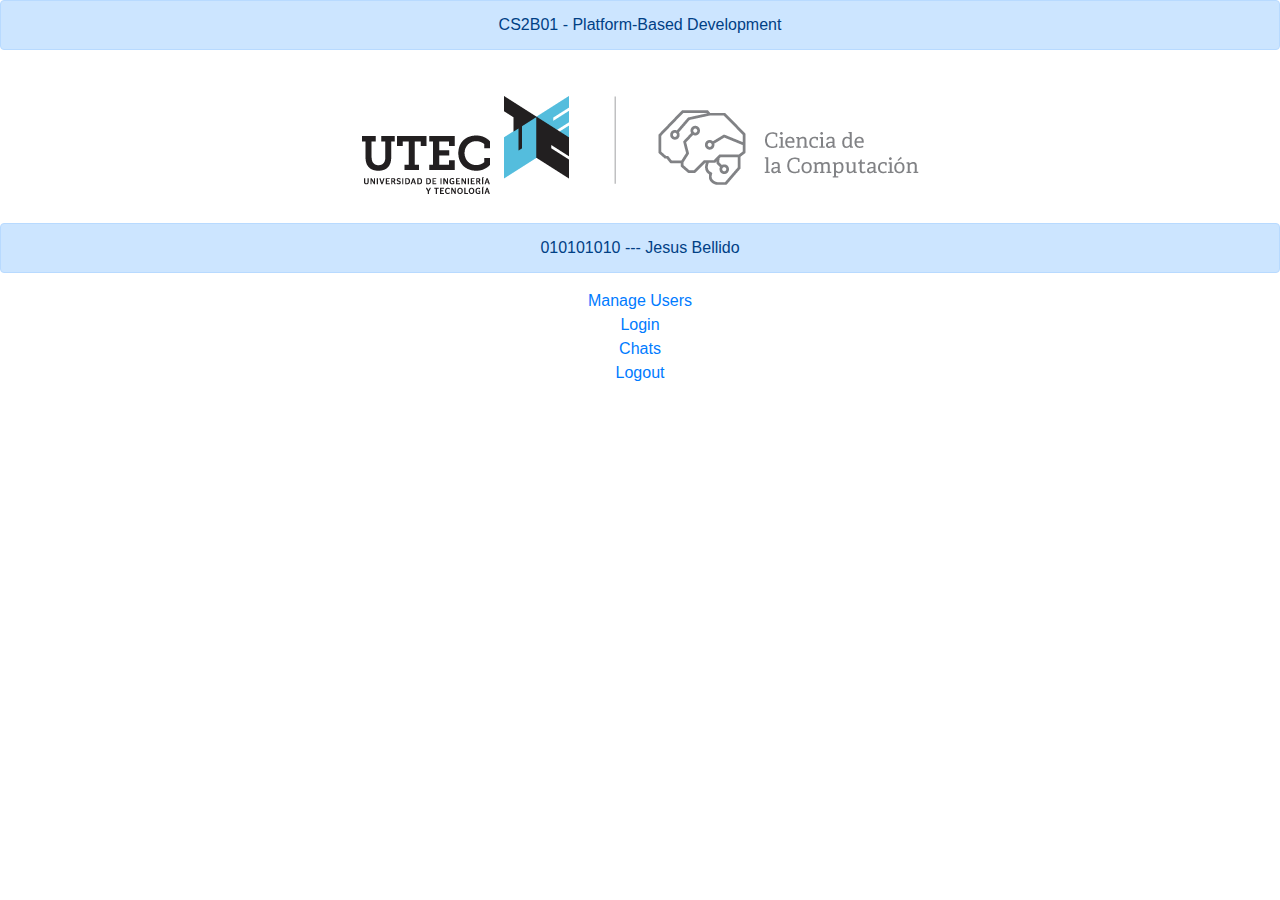
==== templates/index.html @ 4d8b359b "Add files via upload" ====
<!DOCTYPE html>
<html lang="en">
<head>
    <meta charset="UTF-8">
    <title>Chat</title>
    <link rel="stylesheet" href="/static/css/bootstrap.min.css">
    <script src="/static/js/libs/bootstrap.min.js" ></script>

</head>
<body>
    <div align="center" width="80%">
        <div class="alert alert-primary" role="alert">
          CS2B01 - Platform-Based Development
        </div>
        <img src="/static/images/cs.png"/>
        <div class="alert alert-primary" role="alert">
            010101010 --- Jesus Bellido
        </div>
        <div><a href="/static/crud_users.html">Manage Users</a></div>
        <div><a href="/static/login.html">Login</a></div>
        <div><a href="/static/chat.html">Chats</a></div>

        <div><a href="/logout">Logout</a></div>


    </div>
</body>
</html>
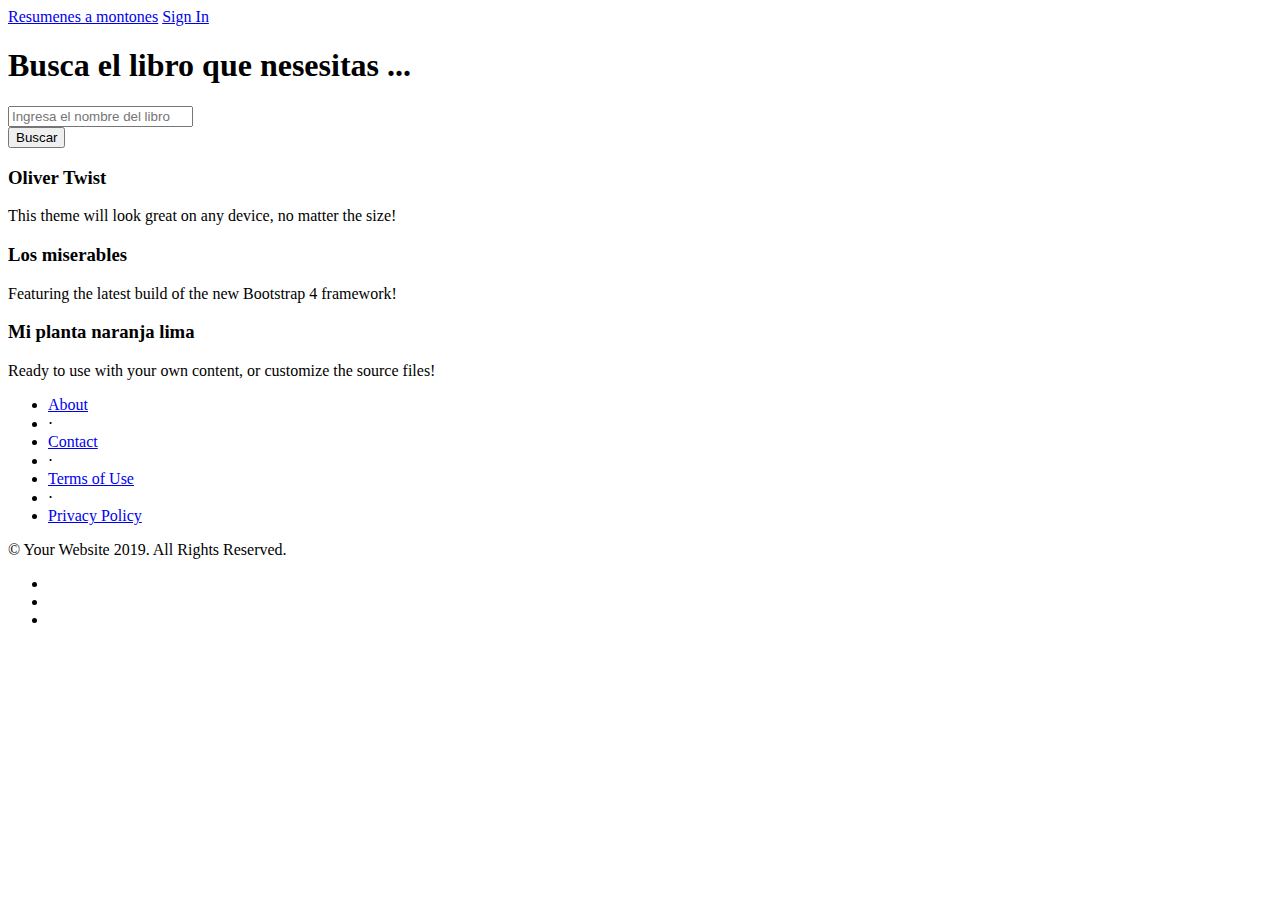
==== commit 73fdaa21: "Add files via upload" ====
--- a/templates/index.html
+++ b/templates/index.html
@@ -1,28 +1,148 @@
-<!DOCTYPE html>
-<html lang="en">
-<head>
-    <meta charset="UTF-8">
-    <title>Chat</title>
-    <link rel="stylesheet" href="/static/css/bootstrap.min.css">
-    <script src="/static/js/libs/bootstrap.min.js" ></script>
-
-</head>
-<body>
-    <div align="center" width="80%">
-        <div class="alert alert-primary" role="alert">
-          CS2B01 - Platform-Based Development
-        </div>
-        <img src="/static/images/cs.png"/>
-        <div class="alert alert-primary" role="alert">
-            010101010 --- Jesus Bellido
-        </div>
-        <div><a href="/static/crud_users.html">Manage Users</a></div>
-        <div><a href="/static/login.html">Login</a></div>
-        <div><a href="/static/chat.html">Chats</a></div>
-
-        <div><a href="/logout">Logout</a></div>
-
-
-    </div>
-</body>
-</html>
+<!DOCTYPE html>
+<html lang="en">
+
+<head>
+
+  <meta charset="utf-8">
+  <meta name="viewport" content="width=device-width, initial-scale=1, shrink-to-fit=no">
+  <meta name="description" content="">
+  <meta name="author" content="">
+
+  <title>Landing Page - Start Bootstrap Theme</title>
+
+  <!-- Bootstrap core CSS -->
+  <link href="vendor/bootstrap/css/bootstrap.min.css" rel="stylesheet">
+
+  <!-- Custom fonts for this template -->
+  <link href="vendor/fontawesome-free/css/all.min.css" rel="stylesheet">
+  <link href="vendor/simple-line-icons/css/simple-line-icons.css" rel="stylesheet" type="text/css">
+  <link href="https://fonts.googleapis.com/css?family=Lato:300,400,700,300italic,400italic,700italic" rel="stylesheet" type="text/css">
+
+  <!-- Custom styles for this template -->
+  <link href="css/landing-page.min.css" rel="stylesheet">
+
+</head>
+
+<body>
+
+  <!-- Navigation -->
+  <nav class="navbar navbar-light bg-light static-top">
+    <div class="container">
+      <a class="navbar-brand" href="#">Resumenes a montones</a>
+      <a class="btn btn-primary" href="#">Sign In</a>
+    </div>
+  </nav>
+
+  <!-- Masthead -->
+  <header class="masthead text-white text-center">
+    <div class="overlay"></div>
+    <div class="container">
+      <div class="row">
+        <div class="col-xl-9 mx-auto">
+          <h1 class="mb-5">Busca el libro que nesesitas ...</h1>
+        </div>
+        <div class="col-md-10 col-lg-8 col-xl-7 mx-auto">
+          <form>
+            <div class="form-row">
+              <div class="col-12 col-md-9 mb-2 mb-md-0">
+                <input type="text" class="form-control form-control-lg" placeholder="Ingresa el nombre del libro">
+              </div>
+              <div class="col-12 col-md-3">
+                <button type="submit" class="btn btn-block btn-lg btn-primary">Buscar</button>
+              </div>
+            </div>
+          </form>
+        </div>
+      </div>
+    </div>
+  </header>
+
+  <!-- Libros -->
+  <section class="features-icons bg-light text-center">
+    <div class="container">
+      <div class="row">
+        <div class="col-lg-4">
+          <div class="features-icons-item mx-auto mb-5 mb-lg-0 mb-lg-3">
+            <div class="features-icons-icon d-flex">
+              <i class="icon-book-open m-auto text-primary"></i>
+            </div>
+            <h3>Oliver Twist</h3>
+            <p class="lead mb-0">This theme will look great on any device, no matter the size!</p>
+          </div>
+        </div>
+        <div class="col-lg-4">
+          <div class="features-icons-item mx-auto mb-5 mb-lg-0 mb-lg-3">
+            <div class="features-icons-icon d-flex">
+              <i class="icon-book-open m-auto text-primary"></i>
+            </div>
+            <h3>Los miserables</h3>
+            <p class="lead mb-0">Featuring the latest build of the new Bootstrap 4 framework!</p>
+          </div>
+        </div>
+        <div class="col-lg-4">
+          <div class="features-icons-item mx-auto mb-0 mb-lg-3">
+            <div class="features-icons-icon d-flex">
+              <i class="icon-book-open m-auto text-primary"></i>
+            </div>
+            <h3>Mi planta naranja lima</h3>
+            <p class="lead mb-0">Ready to use with your own content, or customize the source files!</p>
+          </div>
+        </div>
+      </div>
+    </div>
+  </section>
+
+  <!-- Footer -->
+  <footer class="footer bg-light">
+    <div class="container">
+      <div class="row">
+        <div class="col-lg-6 h-100 text-center text-lg-left my-auto">
+          <ul class="list-inline mb-2">
+            <li class="list-inline-item">
+              <a href="#">About</a>
+            </li>
+            <li class="list-inline-item">&sdot;</li>
+            <li class="list-inline-item">
+              <a href="#">Contact</a>
+            </li>
+            <li class="list-inline-item">&sdot;</li>
+            <li class="list-inline-item">
+              <a href="#">Terms of Use</a>
+            </li>
+            <li class="list-inline-item">&sdot;</li>
+            <li class="list-inline-item">
+              <a href="#">Privacy Policy</a>
+            </li>
+          </ul>
+          <p class="text-muted small mb-4 mb-lg-0">&copy; Your Website 2019. All Rights Reserved.</p>
+        </div>
+        <div class="col-lg-6 h-100 text-center text-lg-right my-auto">
+          <ul class="list-inline mb-0">
+            <li class="list-inline-item mr-3">
+              <a href="#">
+                <i class="fab fa-facebook fa-2x fa-fw"></i>
+              </a>
+            </li>
+            <li class="list-inline-item mr-3">
+              <a href="#">
+                <i class="fab fa-twitter-square fa-2x fa-fw"></i>
+              </a>
+            </li>
+            <li class="list-inline-item">
+              <a href="#">
+                <i class="fab fa-instagram fa-2x fa-fw"></i>
+              </a>
+            </li>
+          </ul>
+        </div>
+      </div>
+    </div>
+  </footer>
+
+  <!-- Bootstrap core JavaScript -->
+  <script src="vendor/jquery/jquery.min.js"></script>
+  <script src="vendor/bootstrap/js/bootstrap.bundle.min.js"></script>
+
+</body>
+
+</html>
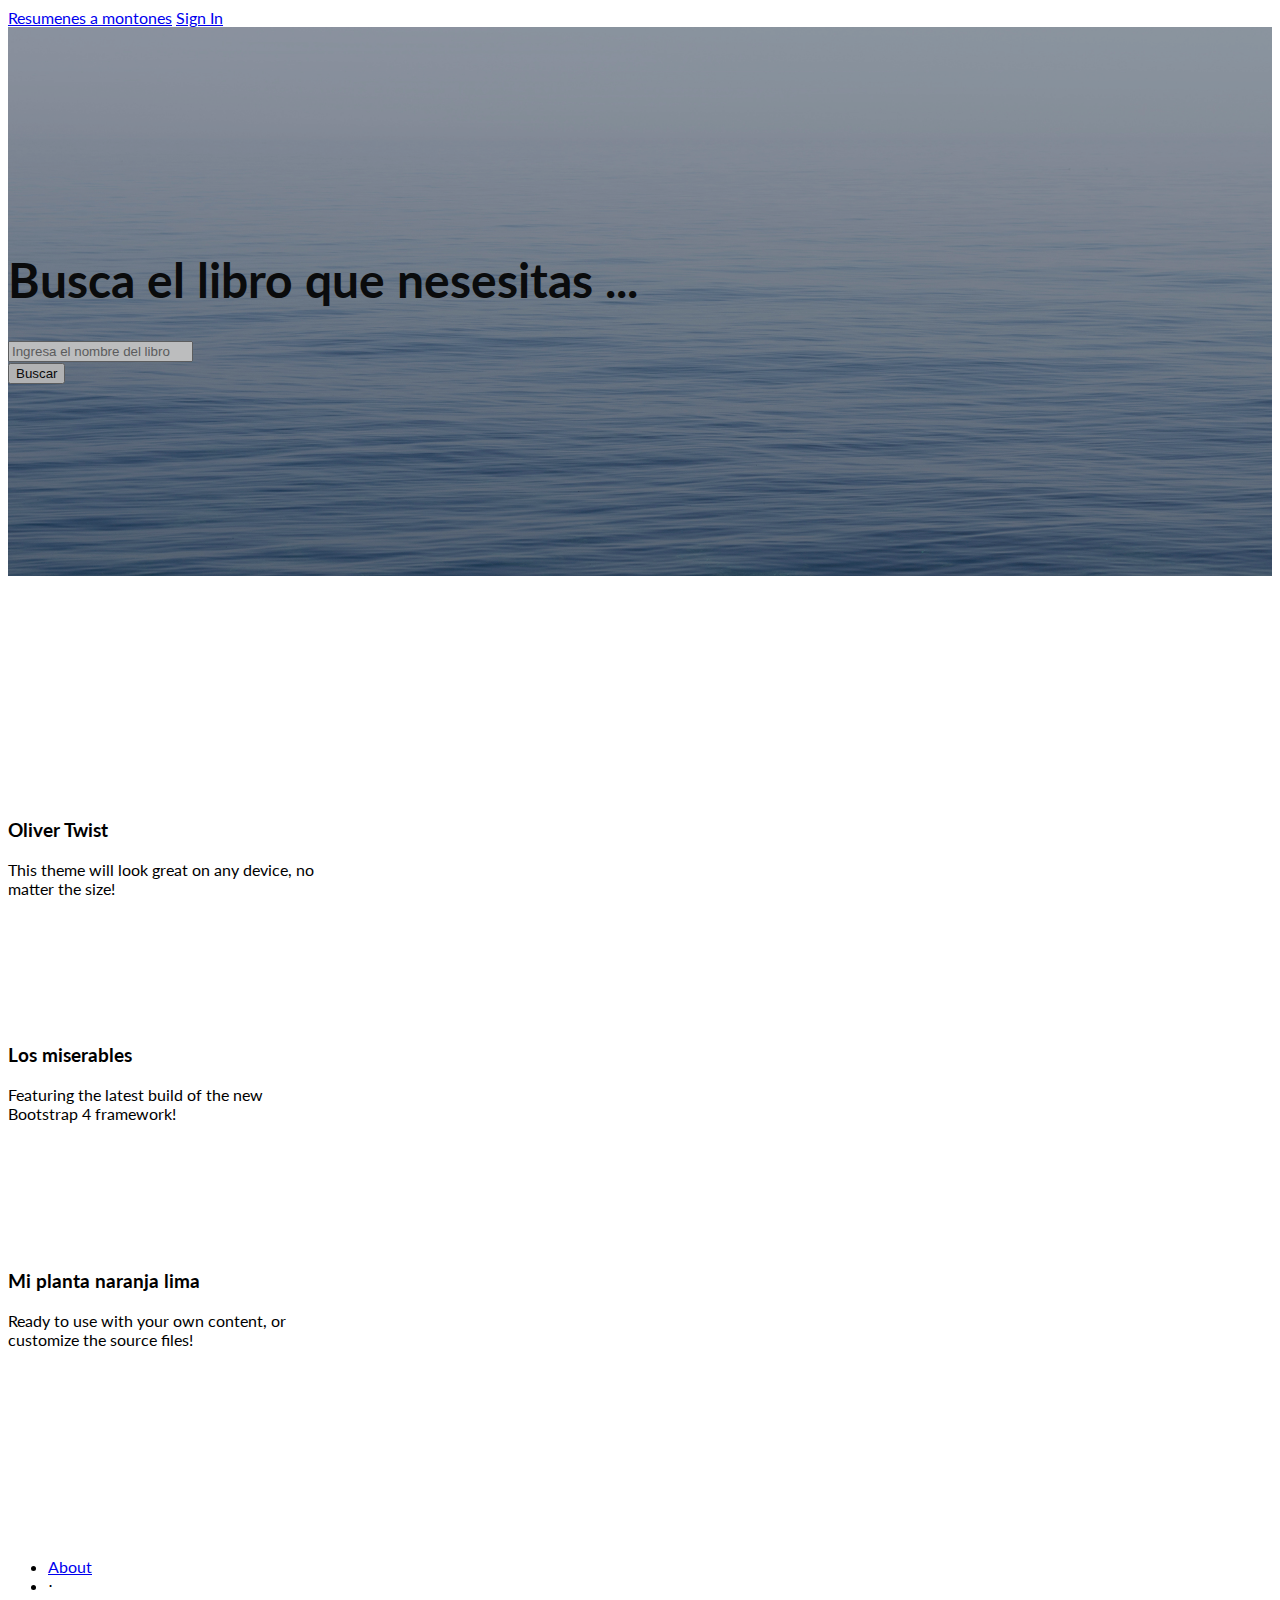
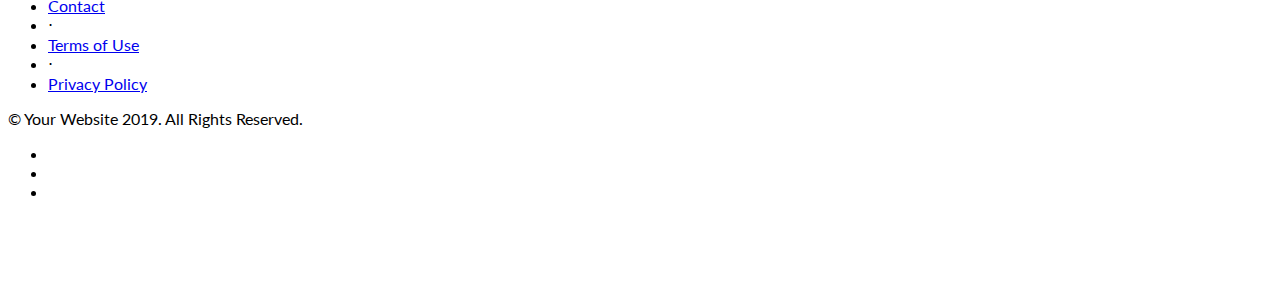
==== commit ec64494f: "Add files via upload" ====
--- a/templates/index.html
+++ b/templates/index.html
@@ -11,15 +11,15 @@
   <title>Landing Page - Start Bootstrap Theme</title>
 
   <!-- Bootstrap core CSS -->
-  <link href="vendor/bootstrap/css/bootstrap.min.css" rel="stylesheet">
+  <link href="/static/vendor/bootstrap/css/bootstrap.min.css" rel="stylesheet">
 
   <!-- Custom fonts for this template -->
-  <link href="vendor/fontawesome-free/css/all.min.css" rel="stylesheet">
-  <link href="vendor/simple-line-icons/css/simple-line-icons.css" rel="stylesheet" type="text/css">
+  <link href="/static/vendor/fontawesome-free/css/all.min.css" rel="stylesheet">
+  <link href="/static/vendor/simple-line-icons/css/simple-line-icons.css" rel="stylesheet" type="text/css">
   <link href="https://fonts.googleapis.com/css?family=Lato:300,400,700,300italic,400italic,700italic" rel="stylesheet" type="text/css">
 
   <!-- Custom styles for this template -->
-  <link href="css/landing-page.min.css" rel="stylesheet">
+  <link href="/static/css/landing-page.min.css" rel="stylesheet">
 
 </head>
 
@@ -29,7 +29,7 @@
   <nav class="navbar navbar-light bg-light static-top">
     <div class="container">
       <a class="navbar-brand" href="#">Resumenes a montones</a>
-      <a class="btn btn-primary" href="#">Sign In</a>
+      <a class="btn btn-primary" href="/static/login.html">Sign In</a>
     </div>
   </nav>
 
@@ -140,8 +140,8 @@
   </footer>
 
   <!-- Bootstrap core JavaScript -->
-  <script src="vendor/jquery/jquery.min.js"></script>
-  <script src="vendor/bootstrap/js/bootstrap.bundle.min.js"></script>
+  <script src="/static/vendor/jquery/jquery.min.js"></script>
+  <script src="/static/vendor/bootstrap/js/bootstrap.bundle.min.js"></script>
 
 </body>
 
--- a/static/css/landing-page.min.css
+++ b/static/css/landing-page.min.css
@@ -0,0 +1,5 @@
+/*!
+ * Start Bootstrap - Landing Page v5.0.5 (https://startbootstrap.com/template-overviews/landing-page)
+ * Copyright 2013-2019 Start Bootstrap
+ * Licensed under MIT (https://github.com/BlackrockDigital/startbootstrap-landing-page/blob/master/LICENSE)
+ */body{font-family:Lato,'Helvetica Neue',Helvetica,Arial,sans-serif}h1,h2,h3,h4,h5,h6{font-family:Lato,'Helvetica Neue',Helvetica,Arial,sans-serif;font-weight:700}header.masthead{position:relative;background-color:#343a40;background:url(../img/bg-masthead.jpg) no-repeat center center;background-size:cover;padding-top:8rem;padding-bottom:8rem}header.masthead .overlay{position:absolute;background-color:#212529;height:100%;width:100%;top:0;left:0;opacity:.3}header.masthead h1{font-size:2rem}@media (min-width:768px){header.masthead{padding-top:12rem;padding-bottom:12rem}header.masthead h1{font-size:3rem}}.showcase .showcase-text{padding:3rem}.showcase .showcase-img{min-height:30rem;background-size:cover}@media (min-width:768px){.showcase .showcase-text{padding:7rem}}.features-icons{padding-top:7rem;padding-bottom:7rem}.features-icons .features-icons-item{max-width:20rem}.features-icons .features-icons-item .features-icons-icon{height:7rem}.features-icons .features-icons-item .features-icons-icon i{font-size:4.5rem}.features-icons .features-icons-item:hover .features-icons-icon i{font-size:5rem}.testimonials{padding-top:7rem;padding-bottom:7rem}.testimonials .testimonial-item{max-width:18rem}.testimonials .testimonial-item img{max-width:12rem;-webkit-box-shadow:0 5px 5px 0 #adb5bd;box-shadow:0 5px 5px 0 #adb5bd}.call-to-action{position:relative;background-color:#343a40;background:url(../img/bg-masthead.jpg) no-repeat center center;background-size:cover;padding-top:7rem;padding-bottom:7rem}.call-to-action .overlay{position:absolute;background-color:#212529;height:100%;width:100%;top:0;left:0;opacity:.3}footer.footer{padding-top:4rem;padding-bottom:4rem}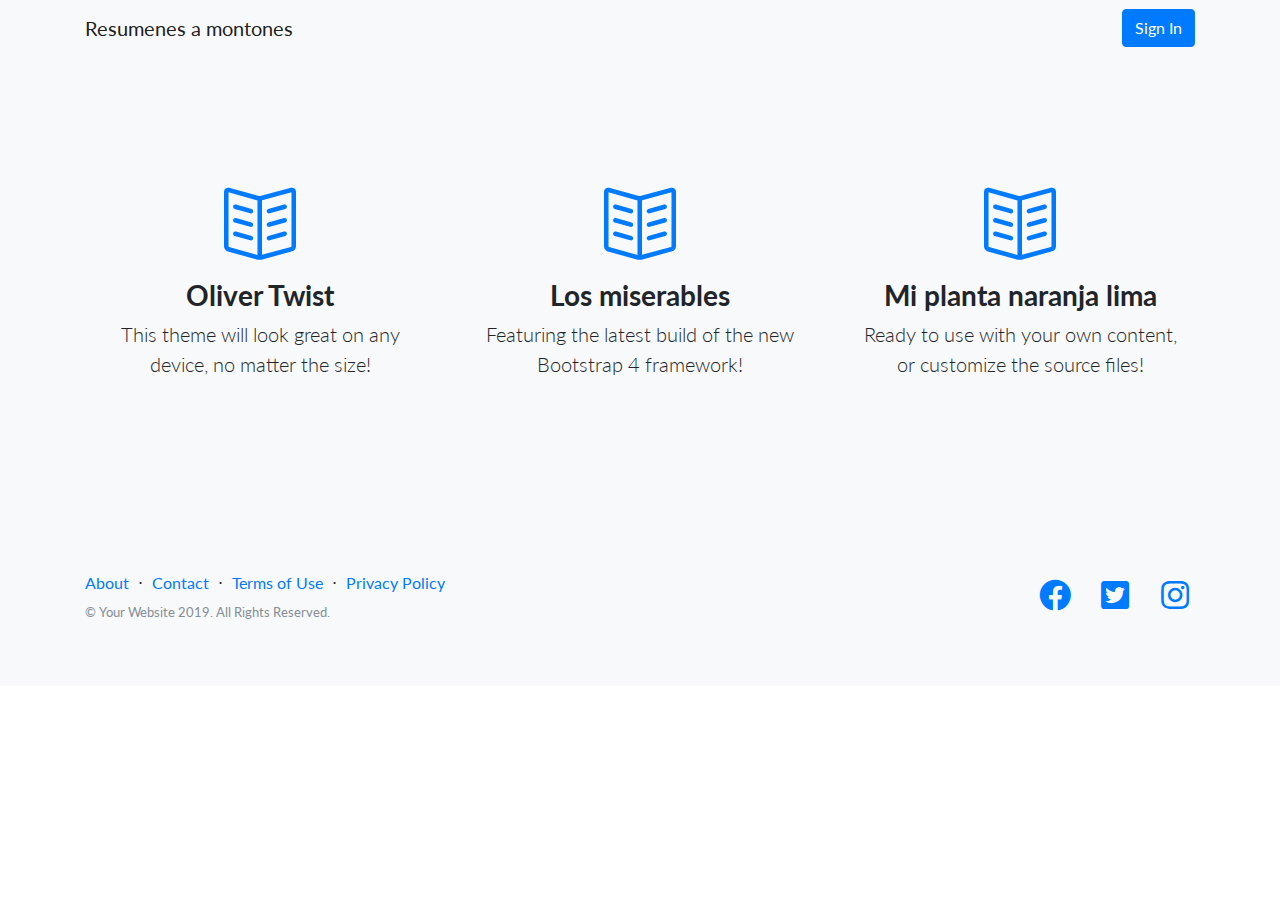
==== commit 90308d3d: "Add files via upload" ====
--- a/templates/index.html
+++ b/templates/index.html
@@ -33,30 +33,6 @@
     </div>
   </nav>
 
-  <!-- Masthead -->
-  <header class="masthead text-white text-center">
-    <div class="overlay"></div>
-    <div class="container">
-      <div class="row">
-        <div class="col-xl-9 mx-auto">
-          <h1 class="mb-5">Busca el libro que nesesitas ...</h1>
-        </div>
-        <div class="col-md-10 col-lg-8 col-xl-7 mx-auto">
-          <form>
-            <div class="form-row">
-              <div class="col-12 col-md-9 mb-2 mb-md-0">
-                <input type="text" class="form-control form-control-lg" placeholder="Ingresa el nombre del libro">
-              </div>
-              <div class="col-12 col-md-3">
-                <button type="submit" class="btn btn-block btn-lg btn-primary">Buscar</button>
-              </div>
-            </div>
-          </form>
-        </div>
-      </div>
-    </div>
-  </header>
-
   <!-- Libros -->
   <section class="features-icons bg-light text-center">
     <div class="container">
@@ -64,7 +40,7 @@
         <div class="col-lg-4">
           <div class="features-icons-item mx-auto mb-5 mb-lg-0 mb-lg-3">
             <div class="features-icons-icon d-flex">
-              <i class="icon-book-open m-auto text-primary"></i>
+              <a href="/static/resumen_plt_anonimo.html" class="m-auto text-primary"><i class="icon-book-open m-auto text-primary"></i></a>
             </div>
             <h3>Oliver Twist</h3>
             <p class="lead mb-0">This theme will look great on any device, no matter the size!</p>
@@ -73,7 +49,7 @@
         <div class="col-lg-4">
           <div class="features-icons-item mx-auto mb-5 mb-lg-0 mb-lg-3">
             <div class="features-icons-icon d-flex">
-              <i class="icon-book-open m-auto text-primary"></i>
+              <a href="/static/resumen_plt_anonimo.html" class="m-auto text-primary"><i class="icon-book-open m-auto text-primary"></i></a>
             </div>
             <h3>Los miserables</h3>
             <p class="lead mb-0">Featuring the latest build of the new Bootstrap 4 framework!</p>
@@ -82,7 +58,7 @@
         <div class="col-lg-4">
           <div class="features-icons-item mx-auto mb-0 mb-lg-3">
             <div class="features-icons-icon d-flex">
-              <i class="icon-book-open m-auto text-primary"></i>
+              <a href="/static/resumen_plt_anonimo.html" class="m-auto text-primary"><i class="icon-book-open m-auto text-primary"></i></a>
             </div>
             <h3>Mi planta naranja lima</h3>
             <p class="lead mb-0">Ready to use with your own content, or customize the source files!</p>
--- a/static/vendor/fontawesome-free/css/all.min.css
+++ b/static/vendor/fontawesome-free/css/all.min.css
@@ -0,0 +1,5 @@
+/*!
+ * Font Awesome Free 5.9.0 by @fontawesome - https://fontawesome.com
+ * License - https://fontawesome.com/license/free (Icons: CC BY 4.0, Fonts: SIL OFL 1.1, Code: MIT License)
+ */
+.fa,.fab,.fal,.far,.fas{-moz-osx-font-smoothing:grayscale;-webkit-font-smoothing:antialiased;display:inline-block;font-style:normal;font-variant:normal;text-rendering:auto;line-height:1}.fa-lg{font-size:1.33333em;line-height:.75em;vertical-align:-.0667em}.fa-xs{font-size:.75em}.fa-sm{font-size:.875em}.fa-1x{font-size:1em}.fa-2x{font-size:2em}.fa-3x{font-size:3em}.fa-4x{font-size:4em}.fa-5x{font-size:5em}.fa-6x{font-size:6em}.fa-7x{font-size:7em}.fa-8x{font-size:8em}.fa-9x{font-size:9em}.fa-10x{font-size:10em}.fa-fw{text-align:center;width:1.25em}.fa-ul{list-style-type:none;margin-left:2.5em;padding-left:0}.fa-ul>li{position:relative}.fa-li{left:-2em;position:absolute;text-align:center;width:2em;line-height:inherit}.fa-border{border:.08em solid #eee;border-radius:.1em;padding:.2em .25em .15em}.fa-pull-left{float:left}.fa-pull-right{float:right}.fa.fa-pull-left,.fab.fa-pull-left,.fal.fa-pull-left,.far.fa-pull-left,.fas.fa-pull-left{margin-right:.3em}.fa.fa-pull-right,.fab.fa-pull-right,.fal.fa-pull-right,.far.fa-pull-right,.fas.fa-pull-right{margin-left:.3em}.fa-spin{animation:fa-spin 2s infinite linear}.fa-pulse{animation:fa-spin 1s infinite steps(8)}@keyframes fa-spin{0%{transform:rotate(0deg)}to{transform:rotate(1turn)}}.fa-rotate-90{-ms-filter:"progid:DXImageTransform.Microsoft.BasicImage(rotation=1)";transform:rotate(90deg)}.fa-rotate-180{-ms-filter:"progid:DXImageTransform.Microsoft.BasicImage(rotation=2)";transform:rotate(180deg)}.fa-rotate-270{-ms-filter:"progid:DXImageTransform.Microsoft.BasicImage(rotation=3)";transform:rotate(270deg)}.fa-flip-horizontal{-ms-filter:"progid:DXImageTransform.Microsoft.BasicImage(rotation=0, mirror=1)";transform:scaleX(-1)}.fa-flip-vertical{transform:scaleY(-1)}.fa-flip-both,.fa-flip-horizontal.fa-flip-vertical,.fa-flip-vertical{-ms-filter:"progid:DXImageTransform.Microsoft.BasicImage(rotation=2, mirror=1)"}.fa-flip-both,.fa-flip-horizontal.fa-flip-vertical{transform:scale(-1)}:root .fa-flip-both,:root .fa-flip-horizontal,:root .fa-flip-vertical,:root .fa-rotate-90,:root .fa-rotate-180,:root .fa-rotate-270{filter:none}.fa-stack{display:inline-block;height:2em;line-height:2em;position:relative;vertical-align:middle;width:2.5em}.fa-stack-1x,.fa-stack-2x{left:0;position:absolute;text-align:center;width:100%}.fa-stack-1x{line-height:inherit}.fa-stack-2x{font-size:2em}.fa-inverse{color:#fff}.fa-500px:before{content:"\f26e"}.fa-accessible-icon:before{content:"\f368"}.fa-accusoft:before{content:"\f369"}.fa-acquisitions-incorporated:before{content:"\f6af"}.fa-ad:before{content:"\f641"}.fa-address-book:before{content:"\f2b9"}.fa-address-card:before{content:"\f2bb"}.fa-adjust:before{content:"\f042"}.fa-adn:before{content:"\f170"}.fa-adobe:before{content:"\f778"}.fa-adversal:before{content:"\f36a"}.fa-affiliatetheme:before{content:"\f36b"}.fa-air-freshener:before{content:"\f5d0"}.fa-airbnb:before{content:"\f834"}.fa-algolia:before{content:"\f36c"}.fa-align-center:before{content:"\f037"}.fa-align-justify:before{content:"\f039"}.fa-align-left:before{content:"\f036"}.fa-align-right:before{content:"\f038"}.fa-alipay:before{content:"\f642"}.fa-allergies:before{content:"\f461"}.fa-amazon:before{content:"\f270"}.fa-amazon-pay:before{content:"\f42c"}.fa-ambulance:before{content:"\f0f9"}.fa-american-sign-language-interpreting:before{content:"\f2a3"}.fa-amilia:before{content:"\f36d"}.fa-anchor:before{content:"\f13d"}.fa-android:before{content:"\f17b"}.fa-angellist:before{content:"\f209"}.fa-angle-double-down:before{content:"\f103"}.fa-angle-double-left:before{content:"\f100"}.fa-angle-double-right:before{content:"\f101"}.fa-angle-double-up:before{content:"\f102"}.fa-angle-down:before{content:"\f107"}.fa-angle-left:before{content:"\f104"}.fa-angle-right:before{content:"\f105"}.fa-angle-up:before{content:"\f106"}.fa-angry:before{content:"\f556"}.fa-angrycreative:before{content:"\f36e"}.fa-angular:before{content:"\f420"}.fa-ankh:before{content:"\f644"}.fa-app-store:before{content:"\f36f"}.fa-app-store-ios:before{content:"\f370"}.fa-apper:before{content:"\f371"}.fa-apple:before{content:"\f179"}.fa-apple-alt:before{content:"\f5d1"}.fa-apple-pay:before{content:"\f415"}.fa-archive:before{content:"\f187"}.fa-archway:before{content:"\f557"}.fa-arrow-alt-circle-down:before{content:"\f358"}.fa-arrow-alt-circle-left:before{content:"\f359"}.fa-arrow-alt-circle-right:before{content:"\f35a"}.fa-arrow-alt-circle-up:before{content:"\f35b"}.fa-arrow-circle-down:before{content:"\f0ab"}.fa-arrow-circle-left:before{content:"\f0a8"}.fa-arrow-circle-right:before{content:"\f0a9"}.fa-arrow-circle-up:before{content:"\f0aa"}.fa-arrow-down:before{content:"\f063"}.fa-arrow-left:before{content:"\f060"}.fa-arrow-right:before{content:"\f061"}.fa-arrow-up:before{content:"\f062"}.fa-arrows-alt:before{content:"\f0b2"}.fa-arrows-alt-h:before{content:"\f337"}.fa-arrows-alt-v:before{content:"\f338"}.fa-artstation:before{content:"\f77a"}.fa-assistive-listening-systems:before{content:"\f2a2"}.fa-asterisk:before{content:"\f069"}.fa-asymmetrik:before{content:"\f372"}.fa-at:before{content:"\f1fa"}.fa-atlas:before{content:"\f558"}.fa-atlassian:before{content:"\f77b"}.fa-atom:before{content:"\f5d2"}.fa-audible:before{content:"\f373"}.fa-audio-description:before{content:"\f29e"}.fa-autoprefixer:before{content:"\f41c"}.fa-avianex:before{content:"\f374"}.fa-aviato:before{content:"\f421"}.fa-award:before{content:"\f559"}.fa-aws:before{content:"\f375"}.fa-baby:before{content:"\f77c"}.fa-baby-carriage:before{content:"\f77d"}.fa-backspace:before{content:"\f55a"}.fa-backward:before{content:"\f04a"}.fa-bacon:before{content:"\f7e5"}.fa-balance-scale:before{content:"\f24e"}.fa-balance-scale-left:before{content:"\f515"}.fa-balance-scale-right:before{content:"\f516"}.fa-ban:before{content:"\f05e"}.fa-band-aid:before{content:"\f462"}.fa-bandcamp:before{content:"\f2d5"}.fa-barcode:before{content:"\f02a"}.fa-bars:before{content:"\f0c9"}.fa-baseball-ball:before{content:"\f433"}.fa-basketball-ball:before{content:"\f434"}.fa-bath:before{content:"\f2cd"}.fa-battery-empty:before{content:"\f244"}.fa-battery-full:before{content:"\f240"}.fa-battery-half:before{content:"\f242"}.fa-battery-quarter:before{content:"\f243"}.fa-battery-three-quarters:before{content:"\f241"}.fa-battle-net:before{content:"\f835"}.fa-bed:before{content:"\f236"}.fa-beer:before{content:"\f0fc"}.fa-behance:before{content:"\f1b4"}.fa-behance-square:before{content:"\f1b5"}.fa-bell:before{content:"\f0f3"}.fa-bell-slash:before{content:"\f1f6"}.fa-bezier-curve:before{content:"\f55b"}.fa-bible:before{content:"\f647"}.fa-bicycle:before{content:"\f206"}.fa-biking:before{content:"\f84a"}.fa-bimobject:before{content:"\f378"}.fa-binoculars:before{content:"\f1e5"}.fa-biohazard:before{content:"\f780"}.fa-birthday-cake:before{content:"\f1fd"}.fa-bitbucket:before{content:"\f171"}.fa-bitcoin:before{content:"\f379"}.fa-bity:before{content:"\f37a"}.fa-black-tie:before{content:"\f27e"}.fa-blackberry:before{content:"\f37b"}.fa-blender:before{content:"\f517"}.fa-blender-phone:before{content:"\f6b6"}.fa-blind:before{content:"\f29d"}.fa-blog:before{content:"\f781"}.fa-blogger:before{content:"\f37c"}.fa-blogger-b:before{content:"\f37d"}.fa-bluetooth:before{content:"\f293"}.fa-bluetooth-b:before{content:"\f294"}.fa-bold:before{content:"\f032"}.fa-bolt:before{content:"\f0e7"}.fa-bomb:before{content:"\f1e2"}.fa-bone:before{content:"\f5d7"}.fa-bong:before{content:"\f55c"}.fa-book:before{content:"\f02d"}.fa-book-dead:before{content:"\f6b7"}.fa-book-medical:before{content:"\f7e6"}.fa-book-open:before{content:"\f518"}.fa-book-reader:before{content:"\f5da"}.fa-bookmark:before{content:"\f02e"}.fa-bootstrap:before{content:"\f836"}.fa-border-all:before{content:"\f84c"}.fa-border-none:before{content:"\f850"}.fa-border-style:before{content:"\f853"}.fa-bowling-ball:before{content:"\f436"}.fa-box:before{content:"\f466"}.fa-box-open:before{content:"\f49e"}.fa-boxes:before{content:"\f468"}.fa-braille:before{content:"\f2a1"}.fa-brain:before{content:"\f5dc"}.fa-bread-slice:before{content:"\f7ec"}.fa-briefcase:before{content:"\f0b1"}.fa-briefcase-medical:before{content:"\f469"}.fa-broadcast-tower:before{content:"\f519"}.fa-broom:before{content:"\f51a"}.fa-brush:before{content:"\f55d"}.fa-btc:before{content:"\f15a"}.fa-buffer:before{content:"\f837"}.fa-bug:before{content:"\f188"}.fa-building:before{content:"\f1ad"}.fa-bullhorn:before{content:"\f0a1"}.fa-bullseye:before{content:"\f140"}.fa-burn:before{content:"\f46a"}.fa-buromobelexperte:before{content:"\f37f"}.fa-bus:before{content:"\f207"}.fa-bus-alt:before{content:"\f55e"}.fa-business-time:before{content:"\f64a"}.fa-buysellads:before{content:"\f20d"}.fa-calculator:before{content:"\f1ec"}.fa-calendar:before{content:"\f133"}.fa-calendar-alt:before{content:"\f073"}.fa-calendar-check:before{content:"\f274"}.fa-calendar-day:before{content:"\f783"}.fa-calendar-minus:before{content:"\f272"}.fa-calendar-plus:before{content:"\f271"}.fa-calendar-times:before{content:"\f273"}.fa-calendar-week:before{content:"\f784"}.fa-camera:before{content:"\f030"}.fa-camera-retro:before{content:"\f083"}.fa-campground:before{content:"\f6bb"}.fa-canadian-maple-leaf:before{content:"\f785"}.fa-candy-cane:before{content:"\f786"}.fa-cannabis:before{content:"\f55f"}.fa-capsules:before{content:"\f46b"}.fa-car:before{content:"\f1b9"}.fa-car-alt:before{content:"\f5de"}.fa-car-battery:before{content:"\f5df"}.fa-car-crash:before{content:"\f5e1"}.fa-car-side:before{content:"\f5e4"}.fa-caret-down:before{content:"\f0d7"}.fa-caret-left:before{content:"\f0d9"}.fa-caret-right:before{content:"\f0da"}.fa-caret-square-down:before{content:"\f150"}.fa-caret-square-left:before{content:"\f191"}.fa-caret-square-right:before{content:"\f152"}.fa-caret-square-up:before{content:"\f151"}.fa-caret-up:before{content:"\f0d8"}.fa-carrot:before{content:"\f787"}.fa-cart-arrow-down:before{content:"\f218"}.fa-cart-plus:before{content:"\f217"}.fa-cash-register:before{content:"\f788"}.fa-cat:before{content:"\f6be"}.fa-cc-amazon-pay:before{content:"\f42d"}.fa-cc-amex:before{content:"\f1f3"}.fa-cc-apple-pay:before{content:"\f416"}.fa-cc-diners-club:before{content:"\f24c"}.fa-cc-discover:before{content:"\f1f2"}.fa-cc-jcb:before{content:"\f24b"}.fa-cc-mastercard:before{content:"\f1f1"}.fa-cc-paypal:before{content:"\f1f4"}.fa-cc-stripe:before{content:"\f1f5"}.fa-cc-visa:before{content:"\f1f0"}.fa-centercode:before{content:"\f380"}.fa-centos:before{content:"\f789"}.fa-certificate:before{content:"\f0a3"}.fa-chair:before{content:"\f6c0"}.fa-chalkboard:before{content:"\f51b"}.fa-chalkboard-teacher:before{content:"\f51c"}.fa-charging-station:before{content:"\f5e7"}.fa-chart-area:before{content:"\f1fe"}.fa-chart-bar:before{content:"\f080"}.fa-chart-line:before{content:"\f201"}.fa-chart-pie:before{content:"\f200"}.fa-check:before{content:"\f00c"}.fa-check-circle:before{content:"\f058"}.fa-check-double:before{content:"\f560"}.fa-check-square:before{content:"\f14a"}.fa-cheese:before{content:"\f7ef"}.fa-chess:before{content:"\f439"}.fa-chess-bishop:before{content:"\f43a"}.fa-chess-board:before{content:"\f43c"}.fa-chess-king:before{content:"\f43f"}.fa-chess-knight:before{content:"\f441"}.fa-chess-pawn:before{content:"\f443"}.fa-chess-queen:before{content:"\f445"}.fa-chess-rook:before{content:"\f447"}.fa-chevron-circle-down:before{content:"\f13a"}.fa-chevron-circle-left:before{content:"\f137"}.fa-chevron-circle-right:before{content:"\f138"}.fa-chevron-circle-up:before{content:"\f139"}.fa-chevron-down:before{content:"\f078"}.fa-chevron-left:before{content:"\f053"}.fa-chevron-right:before{content:"\f054"}.fa-chevron-up:before{content:"\f077"}.fa-child:before{content:"\f1ae"}.fa-chrome:before{content:"\f268"}.fa-chromecast:before{content:"\f838"}.fa-church:before{content:"\f51d"}.fa-circle:before{content:"\f111"}.fa-circle-notch:before{content:"\f1ce"}.fa-city:before{content:"\f64f"}.fa-clinic-medical:before{content:"\f7f2"}.fa-clipboard:before{content:"\f328"}.fa-clipboard-check:before{content:"\f46c"}.fa-clipboard-list:before{content:"\f46d"}.fa-clock:before{content:"\f017"}.fa-clone:before{content:"\f24d"}.fa-closed-captioning:before{content:"\f20a"}.fa-cloud:before{content:"\f0c2"}.fa-cloud-download-alt:before{content:"\f381"}.fa-cloud-meatball:before{content:"\f73b"}.fa-cloud-moon:before{content:"\f6c3"}.fa-cloud-moon-rain:before{content:"\f73c"}.fa-cloud-rain:before{content:"\f73d"}.fa-cloud-showers-heavy:before{content:"\f740"}.fa-cloud-sun:before{content:"\f6c4"}.fa-cloud-sun-rain:before{content:"\f743"}.fa-cloud-upload-alt:before{content:"\f382"}.fa-cloudscale:before{content:"\f383"}.fa-cloudsmith:before{content:"\f384"}.fa-cloudversify:before{content:"\f385"}.fa-cocktail:before{content:"\f561"}.fa-code:before{content:"\f121"}.fa-code-branch:before{content:"\f126"}.fa-codepen:before{content:"\f1cb"}.fa-codiepie:before{content:"\f284"}.fa-coffee:before{content:"\f0f4"}.fa-cog:before{content:"\f013"}.fa-cogs:before{content:"\f085"}.fa-coins:before{content:"\f51e"}.fa-columns:before{content:"\f0db"}.fa-comment:before{content:"\f075"}.fa-comment-alt:before{content:"\f27a"}.fa-comment-dollar:before{content:"\f651"}.fa-comment-dots:before{content:"\f4ad"}.fa-comment-medical:before{content:"\f7f5"}.fa-comment-slash:before{content:"\f4b3"}.fa-comments:before{content:"\f086"}.fa-comments-dollar:before{content:"\f653"}.fa-compact-disc:before{content:"\f51f"}.fa-compass:before{content:"\f14e"}.fa-compress:before{content:"\f066"}.fa-compress-arrows-alt:before{content:"\f78c"}.fa-concierge-bell:before{content:"\f562"}.fa-confluence:before{content:"\f78d"}.fa-connectdevelop:before{content:"\f20e"}.fa-contao:before{content:"\f26d"}.fa-cookie:before{content:"\f563"}.fa-cookie-bite:before{content:"\f564"}.fa-copy:before{content:"\f0c5"}.fa-copyright:before{content:"\f1f9"}.fa-couch:before{content:"\f4b8"}.fa-cpanel:before{content:"\f388"}.fa-creative-commons:before{content:"\f25e"}.fa-creative-commons-by:before{content:"\f4e7"}.fa-creative-commons-nc:before{content:"\f4e8"}.fa-creative-commons-nc-eu:before{content:"\f4e9"}.fa-creative-commons-nc-jp:before{content:"\f4ea"}.fa-creative-commons-nd:before{content:"\f4eb"}.fa-creative-commons-pd:before{content:"\f4ec"}.fa-creative-commons-pd-alt:before{content:"\f4ed"}.fa-creative-commons-remix:before{content:"\f4ee"}.fa-creative-commons-sa:before{content:"\f4ef"}.fa-creative-commons-sampling:before{content:"\f4f0"}.fa-creative-commons-sampling-plus:before{content:"\f4f1"}.fa-creative-commons-share:before{content:"\f4f2"}.fa-creative-commons-zero:before{content:"\f4f3"}.fa-credit-card:before{content:"\f09d"}.fa-critical-role:before{content:"\f6c9"}.fa-crop:before{content:"\f125"}.fa-crop-alt:before{content:"\f565"}.fa-cross:before{content:"\f654"}.fa-crosshairs:before{content:"\f05b"}.fa-crow:before{content:"\f520"}.fa-crown:before{content:"\f521"}.fa-crutch:before{content:"\f7f7"}.fa-css3:before{content:"\f13c"}.fa-css3-alt:before{content:"\f38b"}.fa-cube:before{content:"\f1b2"}.fa-cubes:before{content:"\f1b3"}.fa-cut:before{content:"\f0c4"}.fa-cuttlefish:before{content:"\f38c"}.fa-d-and-d:before{content:"\f38d"}.fa-d-and-d-beyond:before{content:"\f6ca"}.fa-dashcube:before{content:"\f210"}.fa-database:before{content:"\f1c0"}.fa-deaf:before{content:"\f2a4"}.fa-delicious:before{content:"\f1a5"}.fa-democrat:before{content:"\f747"}.fa-deploydog:before{content:"\f38e"}.fa-deskpro:before{content:"\f38f"}.fa-desktop:before{content:"\f108"}.fa-dev:before{content:"\f6cc"}.fa-deviantart:before{content:"\f1bd"}.fa-dharmachakra:before{content:"\f655"}.fa-dhl:before{content:"\f790"}.fa-diagnoses:before{content:"\f470"}.fa-diaspora:before{content:"\f791"}.fa-dice:before{content:"\f522"}.fa-dice-d20:before{content:"\f6cf"}.fa-dice-d6:before{content:"\f6d1"}.fa-dice-five:before{content:"\f523"}.fa-dice-four:before{content:"\f524"}.fa-dice-one:before{content:"\f525"}.fa-dice-six:before{content:"\f526"}.fa-dice-three:before{content:"\f527"}.fa-dice-two:before{content:"\f528"}.fa-digg:before{content:"\f1a6"}.fa-digital-ocean:before{content:"\f391"}.fa-digital-tachograph:before{content:"\f566"}.fa-directions:before{content:"\f5eb"}.fa-discord:before{content:"\f392"}.fa-discourse:before{content:"\f393"}.fa-divide:before{content:"\f529"}.fa-dizzy:before{content:"\f567"}.fa-dna:before{content:"\f471"}.fa-dochub:before{content:"\f394"}.fa-docker:before{content:"\f395"}.fa-dog:before{content:"\f6d3"}.fa-dollar-sign:before{content:"\f155"}.fa-dolly:before{content:"\f472"}.fa-dolly-flatbed:before{content:"\f474"}.fa-donate:before{content:"\f4b9"}.fa-door-closed:before{content:"\f52a"}.fa-door-open:before{content:"\f52b"}.fa-dot-circle:before{content:"\f192"}.fa-dove:before{content:"\f4ba"}.fa-download:before{content:"\f019"}.fa-draft2digital:before{content:"\f396"}.fa-drafting-compass:before{content:"\f568"}.fa-dragon:before{content:"\f6d5"}.fa-draw-polygon:before{content:"\f5ee"}.fa-dribbble:before{content:"\f17d"}.fa-dribbble-square:before{content:"\f397"}.fa-dropbox:before{content:"\f16b"}.fa-drum:before{content:"\f569"}.fa-drum-steelpan:before{content:"\f56a"}.fa-drumstick-bite:before{content:"\f6d7"}.fa-drupal:before{content:"\f1a9"}.fa-dumbbell:before{content:"\f44b"}.fa-dumpster:before{content:"\f793"}.fa-dumpster-fire:before{content:"\f794"}.fa-dungeon:before{content:"\f6d9"}.fa-dyalog:before{content:"\f399"}.fa-earlybirds:before{content:"\f39a"}.fa-ebay:before{content:"\f4f4"}.fa-edge:before{content:"\f282"}.fa-edit:before{content:"\f044"}.fa-egg:before{content:"\f7fb"}.fa-eject:before{content:"\f052"}.fa-elementor:before{content:"\f430"}.fa-ellipsis-h:before{content:"\f141"}.fa-ellipsis-v:before{content:"\f142"}.fa-ello:before{content:"\f5f1"}.fa-ember:before{content:"\f423"}.fa-empire:before{content:"\f1d1"}.fa-envelope:before{content:"\f0e0"}.fa-envelope-open:before{content:"\f2b6"}.fa-envelope-open-text:before{content:"\f658"}.fa-envelope-square:before{content:"\f199"}.fa-envira:before{content:"\f299"}.fa-equals:before{content:"\f52c"}.fa-eraser:before{content:"\f12d"}.fa-erlang:before{content:"\f39d"}.fa-ethereum:before{content:"\f42e"}.fa-ethernet:before{content:"\f796"}.fa-etsy:before{content:"\f2d7"}.fa-euro-sign:before{content:"\f153"}.fa-evernote:before{content:"\f839"}.fa-exchange-alt:before{content:"\f362"}.fa-exclamation:before{content:"\f12a"}.fa-exclamation-circle:before{content:"\f06a"}.fa-exclamation-triangle:before{content:"\f071"}.fa-expand:before{content:"\f065"}.fa-expand-arrows-alt:before{content:"\f31e"}.fa-expeditedssl:before{content:"\f23e"}.fa-external-link-alt:before{content:"\f35d"}.fa-external-link-square-alt:before{content:"\f360"}.fa-eye:before{content:"\f06e"}.fa-eye-dropper:before{content:"\f1fb"}.fa-eye-slash:before{content:"\f070"}.fa-facebook:before{content:"\f09a"}.fa-facebook-f:before{content:"\f39e"}.fa-facebook-messenger:before{content:"\f39f"}.fa-facebook-square:before{content:"\f082"}.fa-fan:before{content:"\f863"}.fa-fantasy-flight-games:before{content:"\f6dc"}.fa-fast-backward:before{content:"\f049"}.fa-fast-forward:before{content:"\f050"}.fa-fax:before{content:"\f1ac"}.fa-feather:before{content:"\f52d"}.fa-feather-alt:before{content:"\f56b"}.fa-fedex:before{content:"\f797"}.fa-fedora:before{content:"\f798"}.fa-female:before{content:"\f182"}.fa-fighter-jet:before{content:"\f0fb"}.fa-figma:before{content:"\f799"}.fa-file:before{content:"\f15b"}.fa-file-alt:before{content:"\f15c"}.fa-file-archive:before{content:"\f1c6"}.fa-file-audio:before{content:"\f1c7"}.fa-file-code:before{content:"\f1c9"}.fa-file-contract:before{content:"\f56c"}.fa-file-csv:before{content:"\f6dd"}.fa-file-download:before{content:"\f56d"}.fa-file-excel:before{content:"\f1c3"}.fa-file-export:before{content:"\f56e"}.fa-file-image:before{content:"\f1c5"}.fa-file-import:before{content:"\f56f"}.fa-file-invoice:before{content:"\f570"}.fa-file-invoice-dollar:before{content:"\f571"}.fa-file-medical:before{content:"\f477"}.fa-file-medical-alt:before{content:"\f478"}.fa-file-pdf:before{content:"\f1c1"}.fa-file-powerpoint:before{content:"\f1c4"}.fa-file-prescription:before{content:"\f572"}.fa-file-signature:before{content:"\f573"}.fa-file-upload:before{content:"\f574"}.fa-file-video:before{content:"\f1c8"}.fa-file-word:before{content:"\f1c2"}.fa-fill:before{content:"\f575"}.fa-fill-drip:before{content:"\f576"}.fa-film:before{content:"\f008"}.fa-filter:before{content:"\f0b0"}.fa-fingerprint:before{content:"\f577"}.fa-fire:before{content:"\f06d"}.fa-fire-alt:before{content:"\f7e4"}.fa-fire-extinguisher:before{content:"\f134"}.fa-firefox:before{content:"\f269"}.fa-first-aid:before{content:"\f479"}.fa-first-order:before{content:"\f2b0"}.fa-first-order-alt:before{content:"\f50a"}.fa-firstdraft:before{content:"\f3a1"}.fa-fish:before{content:"\f578"}.fa-fist-raised:before{content:"\f6de"}.fa-flag:before{content:"\f024"}.fa-flag-checkered:before{content:"\f11e"}.fa-flag-usa:before{content:"\f74d"}.fa-flask:before{content:"\f0c3"}.fa-flickr:before{content:"\f16e"}.fa-flipboard:before{content:"\f44d"}.fa-flushed:before{content:"\f579"}.fa-fly:before{content:"\f417"}.fa-folder:before{content:"\f07b"}.fa-folder-minus:before{content:"\f65d"}.fa-folder-open:before{content:"\f07c"}.fa-folder-plus:before{content:"\f65e"}.fa-font:before{content:"\f031"}.fa-font-awesome:before{content:"\f2b4"}.fa-font-awesome-alt:before{content:"\f35c"}.fa-font-awesome-flag:before{content:"\f425"}.fa-font-awesome-logo-full:before{content:"\f4e6"}.fa-fonticons:before{content:"\f280"}.fa-fonticons-fi:before{content:"\f3a2"}.fa-football-ball:before{content:"\f44e"}.fa-fort-awesome:before{content:"\f286"}.fa-fort-awesome-alt:before{content:"\f3a3"}.fa-forumbee:before{content:"\f211"}.fa-forward:before{content:"\f04e"}.fa-foursquare:before{content:"\f180"}.fa-free-code-camp:before{content:"\f2c5"}.fa-freebsd:before{content:"\f3a4"}.fa-frog:before{content:"\f52e"}.fa-frown:before{content:"\f119"}.fa-frown-open:before{content:"\f57a"}.fa-fulcrum:before{content:"\f50b"}.fa-funnel-dollar:before{content:"\f662"}.fa-futbol:before{content:"\f1e3"}.fa-galactic-republic:before{content:"\f50c"}.fa-galactic-senate:before{content:"\f50d"}.fa-gamepad:before{content:"\f11b"}.fa-gas-pump:before{content:"\f52f"}.fa-gavel:before{content:"\f0e3"}.fa-gem:before{content:"\f3a5"}.fa-genderless:before{content:"\f22d"}.fa-get-pocket:before{content:"\f265"}.fa-gg:before{content:"\f260"}.fa-gg-circle:before{content:"\f261"}.fa-ghost:before{content:"\f6e2"}.fa-gift:before{content:"\f06b"}.fa-gifts:before{content:"\f79c"}.fa-git:before{content:"\f1d3"}.fa-git-alt:before{content:"\f841"}.fa-git-square:before{content:"\f1d2"}.fa-github:before{content:"\f09b"}.fa-github-alt:before{content:"\f113"}.fa-github-square:before{content:"\f092"}.fa-gitkraken:before{content:"\f3a6"}.fa-gitlab:before{content:"\f296"}.fa-gitter:before{content:"\f426"}.fa-glass-cheers:before{content:"\f79f"}.fa-glass-martini:before{content:"\f000"}.fa-glass-martini-alt:before{content:"\f57b"}.fa-glass-whiskey:before{content:"\f7a0"}.fa-glasses:before{content:"\f530"}.fa-glide:before{content:"\f2a5"}.fa-glide-g:before{content:"\f2a6"}.fa-globe:before{content:"\f0ac"}.fa-globe-africa:before{content:"\f57c"}.fa-globe-americas:before{content:"\f57d"}.fa-globe-asia:before{content:"\f57e"}.fa-globe-europe:before{content:"\f7a2"}.fa-gofore:before{content:"\f3a7"}.fa-golf-ball:before{content:"\f450"}.fa-goodreads:before{content:"\f3a8"}.fa-goodreads-g:before{content:"\f3a9"}.fa-google:before{content:"\f1a0"}.fa-google-drive:before{content:"\f3aa"}.fa-google-play:before{content:"\f3ab"}.fa-google-plus:before{content:"\f2b3"}.fa-google-plus-g:before{content:"\f0d5"}.fa-google-plus-square:before{content:"\f0d4"}.fa-google-wallet:before{content:"\f1ee"}.fa-gopuram:before{content:"\f664"}.fa-graduation-cap:before{content:"\f19d"}.fa-gratipay:before{content:"\f184"}.fa-grav:before{content:"\f2d6"}.fa-greater-than:before{content:"\f531"}.fa-greater-than-equal:before{content:"\f532"}.fa-grimace:before{content:"\f57f"}.fa-grin:before{content:"\f580"}.fa-grin-alt:before{content:"\f581"}.fa-grin-beam:before{content:"\f582"}.fa-grin-beam-sweat:before{content:"\f583"}.fa-grin-hearts:before{content:"\f584"}.fa-grin-squint:before{content:"\f585"}.fa-grin-squint-tears:before{content:"\f586"}.fa-grin-stars:before{content:"\f587"}.fa-grin-tears:before{content:"\f588"}.fa-grin-tongue:before{content:"\f589"}.fa-grin-tongue-squint:before{content:"\f58a"}.fa-grin-tongue-wink:before{content:"\f58b"}.fa-grin-wink:before{content:"\f58c"}.fa-grip-horizontal:before{content:"\f58d"}.fa-grip-lines:before{content:"\f7a4"}.fa-grip-lines-vertical:before{content:"\f7a5"}.fa-grip-vertical:before{content:"\f58e"}.fa-gripfire:before{content:"\f3ac"}.fa-grunt:before{content:"\f3ad"}.fa-guitar:before{content:"\f7a6"}.fa-gulp:before{content:"\f3ae"}.fa-h-square:before{content:"\f0fd"}.fa-hacker-news:before{content:"\f1d4"}.fa-hacker-news-square:before{content:"\f3af"}.fa-hackerrank:before{content:"\f5f7"}.fa-hamburger:before{content:"\f805"}.fa-hammer:before{content:"\f6e3"}.fa-hamsa:before{content:"\f665"}.fa-hand-holding:before{content:"\f4bd"}.fa-hand-holding-heart:before{content:"\f4be"}.fa-hand-holding-usd:before{content:"\f4c0"}.fa-hand-lizard:before{content:"\f258"}.fa-hand-middle-finger:before{content:"\f806"}.fa-hand-paper:before{content:"\f256"}.fa-hand-peace:before{content:"\f25b"}.fa-hand-point-down:before{content:"\f0a7"}.fa-hand-point-left:before{content:"\f0a5"}.fa-hand-point-right:before{content:"\f0a4"}.fa-hand-point-up:before{content:"\f0a6"}.fa-hand-pointer:before{content:"\f25a"}.fa-hand-rock:before{content:"\f255"}.fa-hand-scissors:before{content:"\f257"}.fa-hand-spock:before{content:"\f259"}.fa-hands:before{content:"\f4c2"}.fa-hands-helping:before{content:"\f4c4"}.fa-handshake:before{content:"\f2b5"}.fa-hanukiah:before{content:"\f6e6"}.fa-hard-hat:before{content:"\f807"}.fa-hashtag:before{content:"\f292"}.fa-hat-wizard:before{content:"\f6e8"}.fa-haykal:before{content:"\f666"}.fa-hdd:before{content:"\f0a0"}.fa-heading:before{content:"\f1dc"}.fa-headphones:before{content:"\f025"}.fa-headphones-alt:before{content:"\f58f"}.fa-headset:before{content:"\f590"}.fa-heart:before{content:"\f004"}.fa-heart-broken:before{content:"\f7a9"}.fa-heartbeat:before{content:"\f21e"}.fa-helicopter:before{content:"\f533"}.fa-highlighter:before{content:"\f591"}.fa-hiking:before{content:"\f6ec"}.fa-hippo:before{content:"\f6ed"}.fa-hips:before{content:"\f452"}.fa-hire-a-helper:before{content:"\f3b0"}.fa-history:before{content:"\f1da"}.fa-hockey-puck:before{content:"\f453"}.fa-holly-berry:before{content:"\f7aa"}.fa-home:before{content:"\f015"}.fa-hooli:before{content:"\f427"}.fa-hornbill:before{content:"\f592"}.fa-horse:before{content:"\f6f0"}.fa-horse-head:before{content:"\f7ab"}.fa-hospital:before{content:"\f0f8"}.fa-hospital-alt:before{content:"\f47d"}.fa-hospital-symbol:before{content:"\f47e"}.fa-hot-tub:before{content:"\f593"}.fa-hotdog:before{content:"\f80f"}.fa-hotel:before{content:"\f594"}.fa-hotjar:before{content:"\f3b1"}.fa-hourglass:before{content:"\f254"}.fa-hourglass-end:before{content:"\f253"}.fa-hourglass-half:before{content:"\f252"}.fa-hourglass-start:before{content:"\f251"}.fa-house-damage:before{content:"\f6f1"}.fa-houzz:before{content:"\f27c"}.fa-hryvnia:before{content:"\f6f2"}.fa-html5:before{content:"\f13b"}.fa-hubspot:before{content:"\f3b2"}.fa-i-cursor:before{content:"\f246"}.fa-ice-cream:before{content:"\f810"}.fa-icicles:before{content:"\f7ad"}.fa-icons:before{content:"\f86d"}.fa-id-badge:before{content:"\f2c1"}.fa-id-card:before{content:"\f2c2"}.fa-id-card-alt:before{content:"\f47f"}.fa-igloo:before{content:"\f7ae"}.fa-image:before{content:"\f03e"}.fa-images:before{content:"\f302"}.fa-imdb:before{content:"\f2d8"}.fa-inbox:before{content:"\f01c"}.fa-indent:before{content:"\f03c"}.fa-industry:before{content:"\f275"}.fa-infinity:before{content:"\f534"}.fa-info:before{content:"\f129"}.fa-info-circle:before{content:"\f05a"}.fa-instagram:before{content:"\f16d"}.fa-intercom:before{content:"\f7af"}.fa-internet-explorer:before{content:"\f26b"}.fa-invision:before{content:"\f7b0"}.fa-ioxhost:before{content:"\f208"}.fa-italic:before{content:"\f033"}.fa-itch-io:before{content:"\f83a"}.fa-itunes:before{content:"\f3b4"}.fa-itunes-note:before{content:"\f3b5"}.fa-java:before{content:"\f4e4"}.fa-jedi:before{content:"\f669"}.fa-jedi-order:before{content:"\f50e"}.fa-jenkins:before{content:"\f3b6"}.fa-jira:before{content:"\f7b1"}.fa-joget:before{content:"\f3b7"}.fa-joint:before{content:"\f595"}.fa-joomla:before{content:"\f1aa"}.fa-journal-whills:before{content:"\f66a"}.fa-js:before{content:"\f3b8"}.fa-js-square:before{content:"\f3b9"}.fa-jsfiddle:before{content:"\f1cc"}.fa-kaaba:before{content:"\f66b"}.fa-kaggle:before{content:"\f5fa"}.fa-key:before{content:"\f084"}.fa-keybase:before{content:"\f4f5"}.fa-keyboard:before{content:"\f11c"}.fa-keycdn:before{content:"\f3ba"}.fa-khanda:before{content:"\f66d"}.fa-kickstarter:before{content:"\f3bb"}.fa-kickstarter-k:before{content:"\f3bc"}.fa-kiss:before{content:"\f596"}.fa-kiss-beam:before{content:"\f597"}.fa-kiss-wink-heart:before{content:"\f598"}.fa-kiwi-bird:before{content:"\f535"}.fa-korvue:before{content:"\f42f"}.fa-landmark:before{content:"\f66f"}.fa-language:before{content:"\f1ab"}.fa-laptop:before{content:"\f109"}.fa-laptop-code:before{content:"\f5fc"}.fa-laptop-medical:before{content:"\f812"}.fa-laravel:before{content:"\f3bd"}.fa-lastfm:before{content:"\f202"}.fa-lastfm-square:before{content:"\f203"}.fa-laugh:before{content:"\f599"}.fa-laugh-beam:before{content:"\f59a"}.fa-laugh-squint:before{content:"\f59b"}.fa-laugh-wink:before{content:"\f59c"}.fa-layer-group:before{content:"\f5fd"}.fa-leaf:before{content:"\f06c"}.fa-leanpub:before{content:"\f212"}.fa-lemon:before{content:"\f094"}.fa-less:before{content:"\f41d"}.fa-less-than:before{content:"\f536"}.fa-less-than-equal:before{content:"\f537"}.fa-level-down-alt:before{content:"\f3be"}.fa-level-up-alt:before{content:"\f3bf"}.fa-life-ring:before{content:"\f1cd"}.fa-lightbulb:before{content:"\f0eb"}.fa-line:before{content:"\f3c0"}.fa-link:before{content:"\f0c1"}.fa-linkedin:before{content:"\f08c"}.fa-linkedin-in:before{content:"\f0e1"}.fa-linode:before{content:"\f2b8"}.fa-linux:before{content:"\f17c"}.fa-lira-sign:before{content:"\f195"}.fa-list:before{content:"\f03a"}.fa-list-alt:before{content:"\f022"}.fa-list-ol:before{content:"\f0cb"}.fa-list-ul:before{content:"\f0ca"}.fa-location-arrow:before{content:"\f124"}.fa-lock:before{content:"\f023"}.fa-lock-open:before{content:"\f3c1"}.fa-long-arrow-alt-down:before{content:"\f309"}.fa-long-arrow-alt-left:before{content:"\f30a"}.fa-long-arrow-alt-right:before{content:"\f30b"}.fa-long-arrow-alt-up:before{content:"\f30c"}.fa-low-vision:before{content:"\f2a8"}.fa-luggage-cart:before{content:"\f59d"}.fa-lyft:before{content:"\f3c3"}.fa-magento:before{content:"\f3c4"}.fa-magic:before{content:"\f0d0"}.fa-magnet:before{content:"\f076"}.fa-mail-bulk:before{content:"\f674"}.fa-mailchimp:before{content:"\f59e"}.fa-male:before{content:"\f183"}.fa-mandalorian:before{content:"\f50f"}.fa-map:before{content:"\f279"}.fa-map-marked:before{content:"\f59f"}.fa-map-marked-alt:before{content:"\f5a0"}.fa-map-marker:before{content:"\f041"}.fa-map-marker-alt:before{content:"\f3c5"}.fa-map-pin:before{content:"\f276"}.fa-map-signs:before{content:"\f277"}.fa-markdown:before{content:"\f60f"}.fa-marker:before{content:"\f5a1"}.fa-mars:before{content:"\f222"}.fa-mars-double:before{content:"\f227"}.fa-mars-stroke:before{content:"\f229"}.fa-mars-stroke-h:before{content:"\f22b"}.fa-mars-stroke-v:before{content:"\f22a"}.fa-mask:before{content:"\f6fa"}.fa-mastodon:before{content:"\f4f6"}.fa-maxcdn:before{content:"\f136"}.fa-medal:before{content:"\f5a2"}.fa-medapps:before{content:"\f3c6"}.fa-medium:before{content:"\f23a"}.fa-medium-m:before{content:"\f3c7"}.fa-medkit:before{content:"\f0fa"}.fa-medrt:before{content:"\f3c8"}.fa-meetup:before{content:"\f2e0"}.fa-megaport:before{content:"\f5a3"}.fa-meh:before{content:"\f11a"}.fa-meh-blank:before{content:"\f5a4"}.fa-meh-rolling-eyes:before{content:"\f5a5"}.fa-memory:before{content:"\f538"}.fa-mendeley:before{content:"\f7b3"}.fa-menorah:before{content:"\f676"}.fa-mercury:before{content:"\f223"}.fa-meteor:before{content:"\f753"}.fa-microchip:before{content:"\f2db"}.fa-microphone:before{content:"\f130"}.fa-microphone-alt:before{content:"\f3c9"}.fa-microphone-alt-slash:before{content:"\f539"}.fa-microphone-slash:before{content:"\f131"}.fa-microscope:before{content:"\f610"}.fa-microsoft:before{content:"\f3ca"}.fa-minus:before{content:"\f068"}.fa-minus-circle:before{content:"\f056"}.fa-minus-square:before{content:"\f146"}.fa-mitten:before{content:"\f7b5"}.fa-mix:before{content:"\f3cb"}.fa-mixcloud:before{content:"\f289"}.fa-mizuni:before{content:"\f3cc"}.fa-mobile:before{content:"\f10b"}.fa-mobile-alt:before{content:"\f3cd"}.fa-modx:before{content:"\f285"}.fa-monero:before{content:"\f3d0"}.fa-money-bill:before{content:"\f0d6"}.fa-money-bill-alt:before{content:"\f3d1"}.fa-money-bill-wave:before{content:"\f53a"}.fa-money-bill-wave-alt:before{content:"\f53b"}.fa-money-check:before{content:"\f53c"}.fa-money-check-alt:before{content:"\f53d"}.fa-monument:before{content:"\f5a6"}.fa-moon:before{content:"\f186"}.fa-mortar-pestle:before{content:"\f5a7"}.fa-mosque:before{content:"\f678"}.fa-motorcycle:before{content:"\f21c"}.fa-mountain:before{content:"\f6fc"}.fa-mouse-pointer:before{content:"\f245"}.fa-mug-hot:before{content:"\f7b6"}.fa-music:before{content:"\f001"}.fa-napster:before{content:"\f3d2"}.fa-neos:before{content:"\f612"}.fa-network-wired:before{content:"\f6ff"}.fa-neuter:before{content:"\f22c"}.fa-newspaper:before{content:"\f1ea"}.fa-nimblr:before{content:"\f5a8"}.fa-node:before{content:"\f419"}.fa-node-js:before{content:"\f3d3"}.fa-not-equal:before{content:"\f53e"}.fa-notes-medical:before{content:"\f481"}.fa-npm:before{content:"\f3d4"}.fa-ns8:before{content:"\f3d5"}.fa-nutritionix:before{content:"\f3d6"}.fa-object-group:before{content:"\f247"}.fa-object-ungroup:before{content:"\f248"}.fa-odnoklassniki:before{content:"\f263"}.fa-odnoklassniki-square:before{content:"\f264"}.fa-oil-can:before{content:"\f613"}.fa-old-republic:before{content:"\f510"}.fa-om:before{content:"\f679"}.fa-opencart:before{content:"\f23d"}.fa-openid:before{content:"\f19b"}.fa-opera:before{content:"\f26a"}.fa-optin-monster:before{content:"\f23c"}.fa-osi:before{content:"\f41a"}.fa-otter:before{content:"\f700"}.fa-outdent:before{content:"\f03b"}.fa-page4:before{content:"\f3d7"}.fa-pagelines:before{content:"\f18c"}.fa-pager:before{content:"\f815"}.fa-paint-brush:before{content:"\f1fc"}.fa-paint-roller:before{content:"\f5aa"}.fa-palette:before{content:"\f53f"}.fa-palfed:before{content:"\f3d8"}.fa-pallet:before{content:"\f482"}.fa-paper-plane:before{content:"\f1d8"}.fa-paperclip:before{content:"\f0c6"}.fa-parachute-box:before{content:"\f4cd"}.fa-paragraph:before{content:"\f1dd"}.fa-parking:before{content:"\f540"}.fa-passport:before{content:"\f5ab"}.fa-pastafarianism:before{content:"\f67b"}.fa-paste:before{content:"\f0ea"}.fa-patreon:before{content:"\f3d9"}.fa-pause:before{content:"\f04c"}.fa-pause-circle:before{content:"\f28b"}.fa-paw:before{content:"\f1b0"}.fa-paypal:before{content:"\f1ed"}.fa-peace:before{content:"\f67c"}.fa-pen:before{content:"\f304"}.fa-pen-alt:before{content:"\f305"}.fa-pen-fancy:before{content:"\f5ac"}.fa-pen-nib:before{content:"\f5ad"}.fa-pen-square:before{content:"\f14b"}.fa-pencil-alt:before{content:"\f303"}.fa-pencil-ruler:before{content:"\f5ae"}.fa-penny-arcade:before{content:"\f704"}.fa-people-carry:before{content:"\f4ce"}.fa-pepper-hot:before{content:"\f816"}.fa-percent:before{content:"\f295"}.fa-percentage:before{content:"\f541"}.fa-periscope:before{content:"\f3da"}.fa-person-booth:before{content:"\f756"}.fa-phabricator:before{content:"\f3db"}.fa-phoenix-framework:before{content:"\f3dc"}.fa-phoenix-squadron:before{content:"\f511"}.fa-phone:before{content:"\f095"}.fa-phone-alt:before{content:"\f879"}.fa-phone-slash:before{content:"\f3dd"}.fa-phone-square:before{content:"\f098"}.fa-phone-square-alt:before{content:"\f87b"}.fa-phone-volume:before{content:"\f2a0"}.fa-photo-video:before{content:"\f87c"}.fa-php:before{content:"\f457"}.fa-pied-piper:before{content:"\f2ae"}.fa-pied-piper-alt:before{content:"\f1a8"}.fa-pied-piper-hat:before{content:"\f4e5"}.fa-pied-piper-pp:before{content:"\f1a7"}.fa-piggy-bank:before{content:"\f4d3"}.fa-pills:before{content:"\f484"}.fa-pinterest:before{content:"\f0d2"}.fa-pinterest-p:before{content:"\f231"}.fa-pinterest-square:before{content:"\f0d3"}.fa-pizza-slice:before{content:"\f818"}.fa-place-of-worship:before{content:"\f67f"}.fa-plane:before{content:"\f072"}.fa-plane-arrival:before{content:"\f5af"}.fa-plane-departure:before{content:"\f5b0"}.fa-play:before{content:"\f04b"}.fa-play-circle:before{content:"\f144"}.fa-playstation:before{content:"\f3df"}.fa-plug:before{content:"\f1e6"}.fa-plus:before{content:"\f067"}.fa-plus-circle:before{content:"\f055"}.fa-plus-square:before{content:"\f0fe"}.fa-podcast:before{content:"\f2ce"}.fa-poll:before{content:"\f681"}.fa-poll-h:before{content:"\f682"}.fa-poo:before{content:"\f2fe"}.fa-poo-storm:before{content:"\f75a"}.fa-poop:before{content:"\f619"}.fa-portrait:before{content:"\f3e0"}.fa-pound-sign:before{content:"\f154"}.fa-power-off:before{content:"\f011"}.fa-pray:before{content:"\f683"}.fa-praying-hands:before{content:"\f684"}.fa-prescription:before{content:"\f5b1"}.fa-prescription-bottle:before{content:"\f485"}.fa-prescription-bottle-alt:before{content:"\f486"}.fa-print:before{content:"\f02f"}.fa-procedures:before{content:"\f487"}.fa-product-hunt:before{content:"\f288"}.fa-project-diagram:before{content:"\f542"}.fa-pushed:before{content:"\f3e1"}.fa-puzzle-piece:before{content:"\f12e"}.fa-python:before{content:"\f3e2"}.fa-qq:before{content:"\f1d6"}.fa-qrcode:before{content:"\f029"}.fa-question:before{content:"\f128"}.fa-question-circle:before{content:"\f059"}.fa-quidditch:before{content:"\f458"}.fa-quinscape:before{content:"\f459"}.fa-quora:before{content:"\f2c4"}.fa-quote-left:before{content:"\f10d"}.fa-quote-right:before{content:"\f10e"}.fa-quran:before{content:"\f687"}.fa-r-project:before{content:"\f4f7"}.fa-radiation:before{content:"\f7b9"}.fa-radiation-alt:before{content:"\f7ba"}.fa-rainbow:before{content:"\f75b"}.fa-random:before{content:"\f074"}.fa-raspberry-pi:before{content:"\f7bb"}.fa-ravelry:before{content:"\f2d9"}.fa-react:before{content:"\f41b"}.fa-reacteurope:before{content:"\f75d"}.fa-readme:before{content:"\f4d5"}.fa-rebel:before{content:"\f1d0"}.fa-receipt:before{content:"\f543"}.fa-recycle:before{content:"\f1b8"}.fa-red-river:before{content:"\f3e3"}.fa-reddit:before{content:"\f1a1"}.fa-reddit-alien:before{content:"\f281"}.fa-reddit-square:before{content:"\f1a2"}.fa-redhat:before{content:"\f7bc"}.fa-redo:before{content:"\f01e"}.fa-redo-alt:before{content:"\f2f9"}.fa-registered:before{content:"\f25d"}.fa-remove-format:before{content:"\f87d"}.fa-renren:before{content:"\f18b"}.fa-reply:before{content:"\f3e5"}.fa-reply-all:before{content:"\f122"}.fa-replyd:before{content:"\f3e6"}.fa-republican:before{content:"\f75e"}.fa-researchgate:before{content:"\f4f8"}.fa-resolving:before{content:"\f3e7"}.fa-restroom:before{content:"\f7bd"}.fa-retweet:before{content:"\f079"}.fa-rev:before{content:"\f5b2"}.fa-ribbon:before{content:"\f4d6"}.fa-ring:before{content:"\f70b"}.fa-road:before{content:"\f018"}.fa-robot:before{content:"\f544"}.fa-rocket:before{content:"\f135"}.fa-rocketchat:before{content:"\f3e8"}.fa-rockrms:before{content:"\f3e9"}.fa-route:before{content:"\f4d7"}.fa-rss:before{content:"\f09e"}.fa-rss-square:before{content:"\f143"}.fa-ruble-sign:before{content:"\f158"}.fa-ruler:before{content:"\f545"}.fa-ruler-combined:before{content:"\f546"}.fa-ruler-horizontal:before{content:"\f547"}.fa-ruler-vertical:before{content:"\f548"}.fa-running:before{content:"\f70c"}.fa-rupee-sign:before{content:"\f156"}.fa-sad-cry:before{content:"\f5b3"}.fa-sad-tear:before{content:"\f5b4"}.fa-safari:before{content:"\f267"}.fa-salesforce:before{content:"\f83b"}.fa-sass:before{content:"\f41e"}.fa-satellite:before{content:"\f7bf"}.fa-satellite-dish:before{content:"\f7c0"}.fa-save:before{content:"\f0c7"}.fa-schlix:before{content:"\f3ea"}.fa-school:before{content:"\f549"}.fa-screwdriver:before{content:"\f54a"}.fa-scribd:before{content:"\f28a"}.fa-scroll:before{content:"\f70e"}.fa-sd-card:before{content:"\f7c2"}.fa-search:before{content:"\f002"}.fa-search-dollar:before{content:"\f688"}.fa-search-location:before{content:"\f689"}.fa-search-minus:before{content:"\f010"}.fa-search-plus:before{content:"\f00e"}.fa-searchengin:before{content:"\f3eb"}.fa-seedling:before{content:"\f4d8"}.fa-sellcast:before{content:"\f2da"}.fa-sellsy:before{content:"\f213"}.fa-server:before{content:"\f233"}.fa-servicestack:before{content:"\f3ec"}.fa-shapes:before{content:"\f61f"}.fa-share:before{content:"\f064"}.fa-share-alt:before{content:"\f1e0"}.fa-share-alt-square:before{content:"\f1e1"}.fa-share-square:before{content:"\f14d"}.fa-shekel-sign:before{content:"\f20b"}.fa-shield-alt:before{content:"\f3ed"}.fa-ship:before{content:"\f21a"}.fa-shipping-fast:before{content:"\f48b"}.fa-shirtsinbulk:before{content:"\f214"}.fa-shoe-prints:before{content:"\f54b"}.fa-shopping-bag:before{content:"\f290"}.fa-shopping-basket:before{content:"\f291"}.fa-shopping-cart:before{content:"\f07a"}.fa-shopware:before{content:"\f5b5"}.fa-shower:before{content:"\f2cc"}.fa-shuttle-van:before{content:"\f5b6"}.fa-sign:before{content:"\f4d9"}.fa-sign-in-alt:before{content:"\f2f6"}.fa-sign-language:before{content:"\f2a7"}.fa-sign-out-alt:before{content:"\f2f5"}.fa-signal:before{content:"\f012"}.fa-signature:before{content:"\f5b7"}.fa-sim-card:before{content:"\f7c4"}.fa-simplybuilt:before{content:"\f215"}.fa-sistrix:before{content:"\f3ee"}.fa-sitemap:before{content:"\f0e8"}.fa-sith:before{content:"\f512"}.fa-skating:before{content:"\f7c5"}.fa-sketch:before{content:"\f7c6"}.fa-skiing:before{content:"\f7c9"}.fa-skiing-nordic:before{content:"\f7ca"}.fa-skull:before{content:"\f54c"}.fa-skull-crossbones:before{content:"\f714"}.fa-skyatlas:before{content:"\f216"}.fa-skype:before{content:"\f17e"}.fa-slack:before{content:"\f198"}.fa-slack-hash:before{content:"\f3ef"}.fa-slash:before{content:"\f715"}.fa-sleigh:before{content:"\f7cc"}.fa-sliders-h:before{content:"\f1de"}.fa-slideshare:before{content:"\f1e7"}.fa-smile:before{content:"\f118"}.fa-smile-beam:before{content:"\f5b8"}.fa-smile-wink:before{content:"\f4da"}.fa-smog:before{content:"\f75f"}.fa-smoking:before{content:"\f48d"}.fa-smoking-ban:before{content:"\f54d"}.fa-sms:before{content:"\f7cd"}.fa-snapchat:before{content:"\f2ab"}.fa-snapchat-ghost:before{content:"\f2ac"}.fa-snapchat-square:before{content:"\f2ad"}.fa-snowboarding:before{content:"\f7ce"}.fa-snowflake:before{content:"\f2dc"}.fa-snowman:before{content:"\f7d0"}.fa-snowplow:before{content:"\f7d2"}.fa-socks:before{content:"\f696"}.fa-solar-panel:before{content:"\f5ba"}.fa-sort:before{content:"\f0dc"}.fa-sort-alpha-down:before{content:"\f15d"}.fa-sort-alpha-down-alt:before{content:"\f881"}.fa-sort-alpha-up:before{content:"\f15e"}.fa-sort-alpha-up-alt:before{content:"\f882"}.fa-sort-amount-down:before{content:"\f160"}.fa-sort-amount-down-alt:before{content:"\f884"}.fa-sort-amount-up:before{content:"\f161"}.fa-sort-amount-up-alt:before{content:"\f885"}.fa-sort-down:before{content:"\f0dd"}.fa-sort-numeric-down:before{content:"\f162"}.fa-sort-numeric-down-alt:before{content:"\f886"}.fa-sort-numeric-up:before{content:"\f163"}.fa-sort-numeric-up-alt:before{content:"\f887"}.fa-sort-up:before{content:"\f0de"}.fa-soundcloud:before{content:"\f1be"}.fa-sourcetree:before{content:"\f7d3"}.fa-spa:before{content:"\f5bb"}.fa-space-shuttle:before{content:"\f197"}.fa-speakap:before{content:"\f3f3"}.fa-speaker-deck:before{content:"\f83c"}.fa-spell-check:before{content:"\f891"}.fa-spider:before{content:"\f717"}.fa-spinner:before{content:"\f110"}.fa-splotch:before{content:"\f5bc"}.fa-spotify:before{content:"\f1bc"}.fa-spray-can:before{content:"\f5bd"}.fa-square:before{content:"\f0c8"}.fa-square-full:before{content:"\f45c"}.fa-square-root-alt:before{content:"\f698"}.fa-squarespace:before{content:"\f5be"}.fa-stack-exchange:before{content:"\f18d"}.fa-stack-overflow:before{content:"\f16c"}.fa-stackpath:before{content:"\f842"}.fa-stamp:before{content:"\f5bf"}.fa-star:before{content:"\f005"}.fa-star-and-crescent:before{content:"\f699"}.fa-star-half:before{content:"\f089"}.fa-star-half-alt:before{content:"\f5c0"}.fa-star-of-david:before{content:"\f69a"}.fa-star-of-life:before{content:"\f621"}.fa-staylinked:before{content:"\f3f5"}.fa-steam:before{content:"\f1b6"}.fa-steam-square:before{content:"\f1b7"}.fa-steam-symbol:before{content:"\f3f6"}.fa-step-backward:before{content:"\f048"}.fa-step-forward:before{content:"\f051"}.fa-stethoscope:before{content:"\f0f1"}.fa-sticker-mule:before{content:"\f3f7"}.fa-sticky-note:before{content:"\f249"}.fa-stop:before{content:"\f04d"}.fa-stop-circle:before{content:"\f28d"}.fa-stopwatch:before{content:"\f2f2"}.fa-store:before{content:"\f54e"}.fa-store-alt:before{content:"\f54f"}.fa-strava:before{content:"\f428"}.fa-stream:before{content:"\f550"}.fa-street-view:before{content:"\f21d"}.fa-strikethrough:before{content:"\f0cc"}.fa-stripe:before{content:"\f429"}.fa-stripe-s:before{content:"\f42a"}.fa-stroopwafel:before{content:"\f551"}.fa-studiovinari:before{content:"\f3f8"}.fa-stumbleupon:before{content:"\f1a4"}.fa-stumbleupon-circle:before{content:"\f1a3"}.fa-subscript:before{content:"\f12c"}.fa-subway:before{content:"\f239"}.fa-suitcase:before{content:"\f0f2"}.fa-suitcase-rolling:before{content:"\f5c1"}.fa-sun:before{content:"\f185"}.fa-superpowers:before{content:"\f2dd"}.fa-superscript:before{content:"\f12b"}.fa-supple:before{content:"\f3f9"}.fa-surprise:before{content:"\f5c2"}.fa-suse:before{content:"\f7d6"}.fa-swatchbook:before{content:"\f5c3"}.fa-swimmer:before{content:"\f5c4"}.fa-swimming-pool:before{content:"\f5c5"}.fa-symfony:before{content:"\f83d"}.fa-synagogue:before{content:"\f69b"}.fa-sync:before{content:"\f021"}.fa-sync-alt:before{content:"\f2f1"}.fa-syringe:before{content:"\f48e"}.fa-table:before{content:"\f0ce"}.fa-table-tennis:before{content:"\f45d"}.fa-tablet:before{content:"\f10a"}.fa-tablet-alt:before{content:"\f3fa"}.fa-tablets:before{content:"\f490"}.fa-tachometer-alt:before{content:"\f3fd"}.fa-tag:before{content:"\f02b"}.fa-tags:before{content:"\f02c"}.fa-tape:before{content:"\f4db"}.fa-tasks:before{content:"\f0ae"}.fa-taxi:before{content:"\f1ba"}.fa-teamspeak:before{content:"\f4f9"}.fa-teeth:before{content:"\f62e"}.fa-teeth-open:before{content:"\f62f"}.fa-telegram:before{content:"\f2c6"}.fa-telegram-plane:before{content:"\f3fe"}.fa-temperature-high:before{content:"\f769"}.fa-temperature-low:before{content:"\f76b"}.fa-tencent-weibo:before{content:"\f1d5"}.fa-tenge:before{content:"\f7d7"}.fa-terminal:before{content:"\f120"}.fa-text-height:before{content:"\f034"}.fa-text-width:before{content:"\f035"}.fa-th:before{content:"\f00a"}.fa-th-large:before{content:"\f009"}.fa-th-list:before{content:"\f00b"}.fa-the-red-yeti:before{content:"\f69d"}.fa-theater-masks:before{content:"\f630"}.fa-themeco:before{content:"\f5c6"}.fa-themeisle:before{content:"\f2b2"}.fa-thermometer:before{content:"\f491"}.fa-thermometer-empty:before{content:"\f2cb"}.fa-thermometer-full:before{content:"\f2c7"}.fa-thermometer-half:before{content:"\f2c9"}.fa-thermometer-quarter:before{content:"\f2ca"}.fa-thermometer-three-quarters:before{content:"\f2c8"}.fa-think-peaks:before{content:"\f731"}.fa-thumbs-down:before{content:"\f165"}.fa-thumbs-up:before{content:"\f164"}.fa-thumbtack:before{content:"\f08d"}.fa-ticket-alt:before{content:"\f3ff"}.fa-times:before{content:"\f00d"}.fa-times-circle:before{content:"\f057"}.fa-tint:before{content:"\f043"}.fa-tint-slash:before{content:"\f5c7"}.fa-tired:before{content:"\f5c8"}.fa-toggle-off:before{content:"\f204"}.fa-toggle-on:before{content:"\f205"}.fa-toilet:before{content:"\f7d8"}.fa-toilet-paper:before{content:"\f71e"}.fa-toolbox:before{content:"\f552"}.fa-tools:before{content:"\f7d9"}.fa-tooth:before{content:"\f5c9"}.fa-torah:before{content:"\f6a0"}.fa-torii-gate:before{content:"\f6a1"}.fa-tractor:before{content:"\f722"}.fa-trade-federation:before{content:"\f513"}.fa-trademark:before{content:"\f25c"}.fa-traffic-light:before{content:"\f637"}.fa-train:before{content:"\f238"}.fa-tram:before{content:"\f7da"}.fa-transgender:before{content:"\f224"}.fa-transgender-alt:before{content:"\f225"}.fa-trash:before{content:"\f1f8"}.fa-trash-alt:before{content:"\f2ed"}.fa-trash-restore:before{content:"\f829"}.fa-trash-restore-alt:before{content:"\f82a"}.fa-tree:before{content:"\f1bb"}.fa-trello:before{content:"\f181"}.fa-tripadvisor:before{content:"\f262"}.fa-trophy:before{content:"\f091"}.fa-truck:before{content:"\f0d1"}.fa-truck-loading:before{content:"\f4de"}.fa-truck-monster:before{content:"\f63b"}.fa-truck-moving:before{content:"\f4df"}.fa-truck-pickup:before{content:"\f63c"}.fa-tshirt:before{content:"\f553"}.fa-tty:before{content:"\f1e4"}.fa-tumblr:before{content:"\f173"}.fa-tumblr-square:before{content:"\f174"}.fa-tv:before{content:"\f26c"}.fa-twitch:before{content:"\f1e8"}.fa-twitter:before{content:"\f099"}.fa-twitter-square:before{content:"\f081"}.fa-typo3:before{content:"\f42b"}.fa-uber:before{content:"\f402"}.fa-ubuntu:before{content:"\f7df"}.fa-uikit:before{content:"\f403"}.fa-umbrella:before{content:"\f0e9"}.fa-umbrella-beach:before{content:"\f5ca"}.fa-underline:before{content:"\f0cd"}.fa-undo:before{content:"\f0e2"}.fa-undo-alt:before{content:"\f2ea"}.fa-uniregistry:before{content:"\f404"}.fa-universal-access:before{content:"\f29a"}.fa-university:before{content:"\f19c"}.fa-unlink:before{content:"\f127"}.fa-unlock:before{content:"\f09c"}.fa-unlock-alt:before{content:"\f13e"}.fa-untappd:before{content:"\f405"}.fa-upload:before{content:"\f093"}.fa-ups:before{content:"\f7e0"}.fa-usb:before{content:"\f287"}.fa-user:before{content:"\f007"}.fa-user-alt:before{content:"\f406"}.fa-user-alt-slash:before{content:"\f4fa"}.fa-user-astronaut:before{content:"\f4fb"}.fa-user-check:before{content:"\f4fc"}.fa-user-circle:before{content:"\f2bd"}.fa-user-clock:before{content:"\f4fd"}.fa-user-cog:before{content:"\f4fe"}.fa-user-edit:before{content:"\f4ff"}.fa-user-friends:before{content:"\f500"}.fa-user-graduate:before{content:"\f501"}.fa-user-injured:before{content:"\f728"}.fa-user-lock:before{content:"\f502"}.fa-user-md:before{content:"\f0f0"}.fa-user-minus:before{content:"\f503"}.fa-user-ninja:before{content:"\f504"}.fa-user-nurse:before{content:"\f82f"}.fa-user-plus:before{content:"\f234"}.fa-user-secret:before{content:"\f21b"}.fa-user-shield:before{content:"\f505"}.fa-user-slash:before{content:"\f506"}.fa-user-tag:before{content:"\f507"}.fa-user-tie:before{content:"\f508"}.fa-user-times:before{content:"\f235"}.fa-users:before{content:"\f0c0"}.fa-users-cog:before{content:"\f509"}.fa-usps:before{content:"\f7e1"}.fa-ussunnah:before{content:"\f407"}.fa-utensil-spoon:before{content:"\f2e5"}.fa-utensils:before{content:"\f2e7"}.fa-vaadin:before{content:"\f408"}.fa-vector-square:before{content:"\f5cb"}.fa-venus:before{content:"\f221"}.fa-venus-double:before{content:"\f226"}.fa-venus-mars:before{content:"\f228"}.fa-viacoin:before{content:"\f237"}.fa-viadeo:before{content:"\f2a9"}.fa-viadeo-square:before{content:"\f2aa"}.fa-vial:before{content:"\f492"}.fa-vials:before{content:"\f493"}.fa-viber:before{content:"\f409"}.fa-video:before{content:"\f03d"}.fa-video-slash:before{content:"\f4e2"}.fa-vihara:before{content:"\f6a7"}.fa-vimeo:before{content:"\f40a"}.fa-vimeo-square:before{content:"\f194"}.fa-vimeo-v:before{content:"\f27d"}.fa-vine:before{content:"\f1ca"}.fa-vk:before{content:"\f189"}.fa-vnv:before{content:"\f40b"}.fa-voicemail:before{content:"\f897"}.fa-volleyball-ball:before{content:"\f45f"}.fa-volume-down:before{content:"\f027"}.fa-volume-mute:before{content:"\f6a9"}.fa-volume-off:before{content:"\f026"}.fa-volume-up:before{content:"\f028"}.fa-vote-yea:before{content:"\f772"}.fa-vr-cardboard:before{content:"\f729"}.fa-vuejs:before{content:"\f41f"}.fa-walking:before{content:"\f554"}.fa-wallet:before{content:"\f555"}.fa-warehouse:before{content:"\f494"}.fa-water:before{content:"\f773"}.fa-wave-square:before{content:"\f83e"}.fa-waze:before{content:"\f83f"}.fa-weebly:before{content:"\f5cc"}.fa-weibo:before{content:"\f18a"}.fa-weight:before{content:"\f496"}.fa-weight-hanging:before{content:"\f5cd"}.fa-weixin:before{content:"\f1d7"}.fa-whatsapp:before{content:"\f232"}.fa-whatsapp-square:before{content:"\f40c"}.fa-wheelchair:before{content:"\f193"}.fa-whmcs:before{content:"\f40d"}.fa-wifi:before{content:"\f1eb"}.fa-wikipedia-w:before{content:"\f266"}.fa-wind:before{content:"\f72e"}.fa-window-close:before{content:"\f410"}.fa-window-maximize:before{content:"\f2d0"}.fa-window-minimize:before{content:"\f2d1"}.fa-window-restore:before{content:"\f2d2"}.fa-windows:before{content:"\f17a"}.fa-wine-bottle:before{content:"\f72f"}.fa-wine-glass:before{content:"\f4e3"}.fa-wine-glass-alt:before{content:"\f5ce"}.fa-wix:before{content:"\f5cf"}.fa-wizards-of-the-coast:before{content:"\f730"}.fa-wolf-pack-battalion:before{content:"\f514"}.fa-won-sign:before{content:"\f159"}.fa-wordpress:before{content:"\f19a"}.fa-wordpress-simple:before{content:"\f411"}.fa-wpbeginner:before{content:"\f297"}.fa-wpexplorer:before{content:"\f2de"}.fa-wpforms:before{content:"\f298"}.fa-wpressr:before{content:"\f3e4"}.fa-wrench:before{content:"\f0ad"}.fa-x-ray:before{content:"\f497"}.fa-xbox:before{content:"\f412"}.fa-xing:before{content:"\f168"}.fa-xing-square:before{content:"\f169"}.fa-y-combinator:before{content:"\f23b"}.fa-yahoo:before{content:"\f19e"}.fa-yammer:before{content:"\f840"}.fa-yandex:before{content:"\f413"}.fa-yandex-international:before{content:"\f414"}.fa-yarn:before{content:"\f7e3"}.fa-yelp:before{content:"\f1e9"}.fa-yen-sign:before{content:"\f157"}.fa-yin-yang:before{content:"\f6ad"}.fa-yoast:before{content:"\f2b1"}.fa-youtube:before{content:"\f167"}.fa-youtube-square:before{content:"\f431"}.fa-zhihu:before{content:"\f63f"}.sr-only{border:0;clip:rect(0,0,0,0);height:1px;margin:-1px;overflow:hidden;padding:0;position:absolute;width:1px}.sr-only-focusable:active,.sr-only-focusable:focus{clip:auto;height:auto;margin:0;overflow:visible;position:static;width:auto}@font-face{font-family:"Font Awesome 5 Brands";font-style:normal;font-weight:normal;font-display:auto;src:url(../webfonts/fa-brands-400.eot);src:url(../webfonts/fa-brands-400.eot?#iefix) format("embedded-opentype"),url(../webfonts/fa-brands-400.woff2) format("woff2"),url(../webfonts/fa-brands-400.woff) format("woff"),url(../webfonts/fa-brands-400.ttf) format("truetype"),url(../webfonts/fa-brands-400.svg#fontawesome) format("svg")}.fab{font-family:"Font Awesome 5 Brands"}@font-face{font-family:"Font Awesome 5 Free";font-style:normal;font-weight:400;font-display:auto;src:url(../webfonts/fa-regular-400.eot);src:url(../webfonts/fa-regular-400.eot?#iefix) format("embedded-opentype"),url(../webfonts/fa-regular-400.woff2) format("woff2"),url(../webfonts/fa-regular-400.woff) format("woff"),url(../webfonts/fa-regular-400.ttf) format("truetype"),url(../webfonts/fa-regular-400.svg#fontawesome) format("svg")}.far{font-weight:400}@font-face{font-family:"Font Awesome 5 Free";font-style:normal;font-weight:900;font-display:auto;src:url(../webfonts/fa-solid-900.eot);src:url(../webfonts/fa-solid-900.eot?#iefix) format("embedded-opentype"),url(../webfonts/fa-solid-900.woff2) format("woff2"),url(../webfonts/fa-solid-900.woff) format("woff"),url(../webfonts/fa-solid-900.ttf) format("truetype"),url(../webfonts/fa-solid-900.svg#fontawesome) format("svg")}.fa,.far,.fas{font-family:"Font Awesome 5 Free"}.fa,.fas{font-weight:900}--- a/static/vendor/simple-line-icons/css/simple-line-icons.css
+++ b/static/vendor/simple-line-icons/css/simple-line-icons.css
@@ -0,0 +1,778 @@
+@font-face {
+  font-family: 'simple-line-icons';
+  src: url('../fonts/Simple-Line-Icons.eot?v=2.4.0');
+  src: url('../fonts/Simple-Line-Icons.eot?v=2.4.0#iefix') format('embedded-opentype'), url('../fonts/Simple-Line-Icons.woff2?v=2.4.0') format('woff2'), url('../fonts/Simple-Line-Icons.ttf?v=2.4.0') format('truetype'), url('../fonts/Simple-Line-Icons.woff?v=2.4.0') format('woff'), url('../fonts/Simple-Line-Icons.svg?v=2.4.0#simple-line-icons') format('svg');
+  font-weight: normal;
+  font-style: normal;
+}
+/*
+ Use the following CSS code if you want to have a class per icon.
+ Instead of a list of all class selectors, you can use the generic [class*="icon-"] selector, but it's slower:
+*/
+.icon-user,
+.icon-people,
+.icon-user-female,
+.icon-user-follow,
+.icon-user-following,
+.icon-user-unfollow,
+.icon-login,
+.icon-logout,
+.icon-emotsmile,
+.icon-phone,
+.icon-call-end,
+.icon-call-in,
+.icon-call-out,
+.icon-map,
+.icon-location-pin,
+.icon-direction,
+.icon-directions,
+.icon-compass,
+.icon-layers,
+.icon-menu,
+.icon-list,
+.icon-options-vertical,
+.icon-options,
+.icon-arrow-down,
+.icon-arrow-left,
+.icon-arrow-right,
+.icon-arrow-up,
+.icon-arrow-up-circle,
+.icon-arrow-left-circle,
+.icon-arrow-right-circle,
+.icon-arrow-down-circle,
+.icon-check,
+.icon-clock,
+.icon-plus,
+.icon-minus,
+.icon-close,
+.icon-event,
+.icon-exclamation,
+.icon-organization,
+.icon-trophy,
+.icon-screen-smartphone,
+.icon-screen-desktop,
+.icon-plane,
+.icon-notebook,
+.icon-mustache,
+.icon-mouse,
+.icon-magnet,
+.icon-energy,
+.icon-disc,
+.icon-cursor,
+.icon-cursor-move,
+.icon-crop,
+.icon-chemistry,
+.icon-speedometer,
+.icon-shield,
+.icon-screen-tablet,
+.icon-magic-wand,
+.icon-hourglass,
+.icon-graduation,
+.icon-ghost,
+.icon-game-controller,
+.icon-fire,
+.icon-eyeglass,
+.icon-envelope-open,
+.icon-envelope-letter,
+.icon-bell,
+.icon-badge,
+.icon-anchor,
+.icon-wallet,
+.icon-vector,
+.icon-speech,
+.icon-puzzle,
+.icon-printer,
+.icon-present,
+.icon-playlist,
+.icon-pin,
+.icon-picture,
+.icon-handbag,
+.icon-globe-alt,
+.icon-globe,
+.icon-folder-alt,
+.icon-folder,
+.icon-film,
+.icon-feed,
+.icon-drop,
+.icon-drawer,
+.icon-docs,
+.icon-doc,
+.icon-diamond,
+.icon-cup,
+.icon-calculator,
+.icon-bubbles,
+.icon-briefcase,
+.icon-book-open,
+.icon-basket-loaded,
+.icon-basket,
+.icon-bag,
+.icon-action-undo,
+.icon-action-redo,
+.icon-wrench,
+.icon-umbrella,
+.icon-trash,
+.icon-tag,
+.icon-support,
+.icon-frame,
+.icon-size-fullscreen,
+.icon-size-actual,
+.icon-shuffle,
+.icon-share-alt,
+.icon-share,
+.icon-rocket,
+.icon-question,
+.icon-pie-chart,
+.icon-pencil,
+.icon-note,
+.icon-loop,
+.icon-home,
+.icon-grid,
+.icon-graph,
+.icon-microphone,
+.icon-music-tone-alt,
+.icon-music-tone,
+.icon-earphones-alt,
+.icon-earphones,
+.icon-equalizer,
+.icon-like,
+.icon-dislike,
+.icon-control-start,
+.icon-control-rewind,
+.icon-control-play,
+.icon-control-pause,
+.icon-control-forward,
+.icon-control-end,
+.icon-volume-1,
+.icon-volume-2,
+.icon-volume-off,
+.icon-calendar,
+.icon-bulb,
+.icon-chart,
+.icon-ban,
+.icon-bubble,
+.icon-camrecorder,
+.icon-camera,
+.icon-cloud-download,
+.icon-cloud-upload,
+.icon-envelope,
+.icon-eye,
+.icon-flag,
+.icon-heart,
+.icon-info,
+.icon-key,
+.icon-link,
+.icon-lock,
+.icon-lock-open,
+.icon-magnifier,
+.icon-magnifier-add,
+.icon-magnifier-remove,
+.icon-paper-clip,
+.icon-paper-plane,
+.icon-power,
+.icon-refresh,
+.icon-reload,
+.icon-settings,
+.icon-star,
+.icon-symbol-female,
+.icon-symbol-male,
+.icon-target,
+.icon-credit-card,
+.icon-paypal,
+.icon-social-tumblr,
+.icon-social-twitter,
+.icon-social-facebook,
+.icon-social-instagram,
+.icon-social-linkedin,
+.icon-social-pinterest,
+.icon-social-github,
+.icon-social-google,
+.icon-social-reddit,
+.icon-social-skype,
+.icon-social-dribbble,
+.icon-social-behance,
+.icon-social-foursqare,
+.icon-social-soundcloud,
+.icon-social-spotify,
+.icon-social-stumbleupon,
+.icon-social-youtube,
+.icon-social-dropbox,
+.icon-social-vkontakte,
+.icon-social-steam {
+  font-family: 'simple-line-icons';
+  speak: none;
+  font-style: normal;
+  font-weight: normal;
+  font-variant: normal;
+  text-transform: none;
+  line-height: 1;
+  /* Better Font Rendering =========== */
+  -webkit-font-smoothing: antialiased;
+  -moz-osx-font-smoothing: grayscale;
+}
+.icon-user:before {
+  content: "\e005";
+}
+.icon-people:before {
+  content: "\e001";
+}
+.icon-user-female:before {
+  content: "\e000";
+}
+.icon-user-follow:before {
+  content: "\e002";
+}
+.icon-user-following:before {
+  content: "\e003";
+}
+.icon-user-unfollow:before {
+  content: "\e004";
+}
+.icon-login:before {
+  content: "\e066";
+}
+.icon-logout:before {
+  content: "\e065";
+}
+.icon-emotsmile:before {
+  content: "\e021";
+}
+.icon-phone:before {
+  content: "\e600";
+}
+.icon-call-end:before {
+  content: "\e048";
+}
+.icon-call-in:before {
+  content: "\e047";
+}
+.icon-call-out:before {
+  content: "\e046";
+}
+.icon-map:before {
+  content: "\e033";
+}
+.icon-location-pin:before {
+  content: "\e096";
+}
+.icon-direction:before {
+  content: "\e042";
+}
+.icon-directions:before {
+  content: "\e041";
+}
+.icon-compass:before {
+  content: "\e045";
+}
+.icon-layers:before {
+  content: "\e034";
+}
+.icon-menu:before {
+  content: "\e601";
+}
+.icon-list:before {
+  content: "\e067";
+}
+.icon-options-vertical:before {
+  content: "\e602";
+}
+.icon-options:before {
+  content: "\e603";
+}
+.icon-arrow-down:before {
+  content: "\e604";
+}
+.icon-arrow-left:before {
+  content: "\e605";
+}
+.icon-arrow-right:before {
+  content: "\e606";
+}
+.icon-arrow-up:before {
+  content: "\e607";
+}
+.icon-arrow-up-circle:before {
+  content: "\e078";
+}
+.icon-arrow-left-circle:before {
+  content: "\e07a";
+}
+.icon-arrow-right-circle:before {
+  content: "\e079";
+}
+.icon-arrow-down-circle:before {
+  content: "\e07b";
+}
+.icon-check:before {
+  content: "\e080";
+}
+.icon-clock:before {
+  content: "\e081";
+}
+.icon-plus:before {
+  content: "\e095";
+}
+.icon-minus:before {
+  content: "\e615";
+}
+.icon-close:before {
+  content: "\e082";
+}
+.icon-event:before {
+  content: "\e619";
+}
+.icon-exclamation:before {
+  content: "\e617";
+}
+.icon-organization:before {
+  content: "\e616";
+}
+.icon-trophy:before {
+  content: "\e006";
+}
+.icon-screen-smartphone:before {
+  content: "\e010";
+}
+.icon-screen-desktop:before {
+  content: "\e011";
+}
+.icon-plane:before {
+  content: "\e012";
+}
+.icon-notebook:before {
+  content: "\e013";
+}
+.icon-mustache:before {
+  content: "\e014";
+}
+.icon-mouse:before {
+  content: "\e015";
+}
+.icon-magnet:before {
+  content: "\e016";
+}
+.icon-energy:before {
+  content: "\e020";
+}
+.icon-disc:before {
+  content: "\e022";
+}
+.icon-cursor:before {
+  content: "\e06e";
+}
+.icon-cursor-move:before {
+  content: "\e023";
+}
+.icon-crop:before {
+  content: "\e024";
+}
+.icon-chemistry:before {
+  content: "\e026";
+}
+.icon-speedometer:before {
+  content: "\e007";
+}
+.icon-shield:before {
+  content: "\e00e";
+}
+.icon-screen-tablet:before {
+  content: "\e00f";
+}
+.icon-magic-wand:before {
+  content: "\e017";
+}
+.icon-hourglass:before {
+  content: "\e018";
+}
+.icon-graduation:before {
+  content: "\e019";
+}
+.icon-ghost:before {
+  content: "\e01a";
+}
+.icon-game-controller:before {
+  content: "\e01b";
+}
+.icon-fire:before {
+  content: "\e01c";
+}
+.icon-eyeglass:before {
+  content: "\e01d";
+}
+.icon-envelope-open:before {
+  content: "\e01e";
+}
+.icon-envelope-letter:before {
+  content: "\e01f";
+}
+.icon-bell:before {
+  content: "\e027";
+}
+.icon-badge:before {
+  content: "\e028";
+}
+.icon-anchor:before {
+  content: "\e029";
+}
+.icon-wallet:before {
+  content: "\e02a";
+}
+.icon-vector:before {
+  content: "\e02b";
+}
+.icon-speech:before {
+  content: "\e02c";
+}
+.icon-puzzle:before {
+  content: "\e02d";
+}
+.icon-printer:before {
+  content: "\e02e";
+}
+.icon-present:before {
+  content: "\e02f";
+}
+.icon-playlist:before {
+  content: "\e030";
+}
+.icon-pin:before {
+  content: "\e031";
+}
+.icon-picture:before {
+  content: "\e032";
+}
+.icon-handbag:before {
+  content: "\e035";
+}
+.icon-globe-alt:before {
+  content: "\e036";
+}
+.icon-globe:before {
+  content: "\e037";
+}
+.icon-folder-alt:before {
+  content: "\e039";
+}
+.icon-folder:before {
+  content: "\e089";
+}
+.icon-film:before {
+  content: "\e03a";
+}
+.icon-feed:before {
+  content: "\e03b";
+}
+.icon-drop:before {
+  content: "\e03e";
+}
+.icon-drawer:before {
+  content: "\e03f";
+}
+.icon-docs:before {
+  content: "\e040";
+}
+.icon-doc:before {
+  content: "\e085";
+}
+.icon-diamond:before {
+  content: "\e043";
+}
+.icon-cup:before {
+  content: "\e044";
+}
+.icon-calculator:before {
+  content: "\e049";
+}
+.icon-bubbles:before {
+  content: "\e04a";
+}
+.icon-briefcase:before {
+  content: "\e04b";
+}
+.icon-book-open:before {
+  content: "\e04c";
+}
+.icon-basket-loaded:before {
+  content: "\e04d";
+}
+.icon-basket:before {
+  content: "\e04e";
+}
+.icon-bag:before {
+  content: "\e04f";
+}
+.icon-action-undo:before {
+  content: "\e050";
+}
+.icon-action-redo:before {
+  content: "\e051";
+}
+.icon-wrench:before {
+  content: "\e052";
+}
+.icon-umbrella:before {
+  content: "\e053";
+}
+.icon-trash:before {
+  content: "\e054";
+}
+.icon-tag:before {
+  content: "\e055";
+}
+.icon-support:before {
+  content: "\e056";
+}
+.icon-frame:before {
+  content: "\e038";
+}
+.icon-size-fullscreen:before {
+  content: "\e057";
+}
+.icon-size-actual:before {
+  content: "\e058";
+}
+.icon-shuffle:before {
+  content: "\e059";
+}
+.icon-share-alt:before {
+  content: "\e05a";
+}
+.icon-share:before {
+  content: "\e05b";
+}
+.icon-rocket:before {
+  content: "\e05c";
+}
+.icon-question:before {
+  content: "\e05d";
+}
+.icon-pie-chart:before {
+  content: "\e05e";
+}
+.icon-pencil:before {
+  content: "\e05f";
+}
+.icon-note:before {
+  content: "\e060";
+}
+.icon-loop:before {
+  content: "\e064";
+}
+.icon-home:before {
+  content: "\e069";
+}
+.icon-grid:before {
+  content: "\e06a";
+}
+.icon-graph:before {
+  content: "\e06b";
+}
+.icon-microphone:before {
+  content: "\e063";
+}
+.icon-music-tone-alt:before {
+  content: "\e061";
+}
+.icon-music-tone:before {
+  content: "\e062";
+}
+.icon-earphones-alt:before {
+  content: "\e03c";
+}
+.icon-earphones:before {
+  content: "\e03d";
+}
+.icon-equalizer:before {
+  content: "\e06c";
+}
+.icon-like:before {
+  content: "\e068";
+}
+.icon-dislike:before {
+  content: "\e06d";
+}
+.icon-control-start:before {
+  content: "\e06f";
+}
+.icon-control-rewind:before {
+  content: "\e070";
+}
+.icon-control-play:before {
+  content: "\e071";
+}
+.icon-control-pause:before {
+  content: "\e072";
+}
+.icon-control-forward:before {
+  content: "\e073";
+}
+.icon-control-end:before {
+  content: "\e074";
+}
+.icon-volume-1:before {
+  content: "\e09f";
+}
+.icon-volume-2:before {
+  content: "\e0a0";
+}
+.icon-volume-off:before {
+  content: "\e0a1";
+}
+.icon-calendar:before {
+  content: "\e075";
+}
+.icon-bulb:before {
+  content: "\e076";
+}
+.icon-chart:before {
+  content: "\e077";
+}
+.icon-ban:before {
+  content: "\e07c";
+}
+.icon-bubble:before {
+  content: "\e07d";
+}
+.icon-camrecorder:before {
+  content: "\e07e";
+}
+.icon-camera:before {
+  content: "\e07f";
+}
+.icon-cloud-download:before {
+  content: "\e083";
+}
+.icon-cloud-upload:before {
+  content: "\e084";
+}
+.icon-envelope:before {
+  content: "\e086";
+}
+.icon-eye:before {
+  content: "\e087";
+}
+.icon-flag:before {
+  content: "\e088";
+}
+.icon-heart:before {
+  content: "\e08a";
+}
+.icon-info:before {
+  content: "\e08b";
+}
+.icon-key:before {
+  content: "\e08c";
+}
+.icon-link:before {
+  content: "\e08d";
+}
+.icon-lock:before {
+  content: "\e08e";
+}
+.icon-lock-open:before {
+  content: "\e08f";
+}
+.icon-magnifier:before {
+  content: "\e090";
+}
+.icon-magnifier-add:before {
+  content: "\e091";
+}
+.icon-magnifier-remove:before {
+  content: "\e092";
+}
+.icon-paper-clip:before {
+  content: "\e093";
+}
+.icon-paper-plane:before {
+  content: "\e094";
+}
+.icon-power:before {
+  content: "\e097";
+}
+.icon-refresh:before {
+  content: "\e098";
+}
+.icon-reload:before {
+  content: "\e099";
+}
+.icon-settings:before {
+  content: "\e09a";
+}
+.icon-star:before {
+  content: "\e09b";
+}
+.icon-symbol-female:before {
+  content: "\e09c";
+}
+.icon-symbol-male:before {
+  content: "\e09d";
+}
+.icon-target:before {
+  content: "\e09e";
+}
+.icon-credit-card:before {
+  content: "\e025";
+}
+.icon-paypal:before {
+  content: "\e608";
+}
+.icon-social-tumblr:before {
+  content: "\e00a";
+}
+.icon-social-twitter:before {
+  content: "\e009";
+}
+.icon-social-facebook:before {
+  content: "\e00b";
+}
+.icon-social-instagram:before {
+  content: "\e609";
+}
+.icon-social-linkedin:before {
+  content: "\e60a";
+}
+.icon-social-pinterest:before {
+  content: "\e60b";
+}
+.icon-social-github:before {
+  content: "\e60c";
+}
+.icon-social-google:before {
+  content: "\e60d";
+}
+.icon-social-reddit:before {
+  content: "\e60e";
+}
+.icon-social-skype:before {
+  content: "\e60f";
+}
+.icon-social-dribbble:before {
+  content: "\e00d";
+}
+.icon-social-behance:before {
+  content: "\e610";
+}
+.icon-social-foursqare:before {
+  content: "\e611";
+}
+.icon-social-soundcloud:before {
+  content: "\e612";
+}
+.icon-social-spotify:before {
+  content: "\e613";
+}
+.icon-social-stumbleupon:before {
+  content: "\e614";
+}
+.icon-social-youtube:before {
+  content: "\e008";
+}
+.icon-social-dropbox:before {
+  content: "\e00c";
+}
+.icon-social-vkontakte:before {
+  content: "\e618";
+}
+.icon-social-steam:before {
+  content: "\e620";
+}
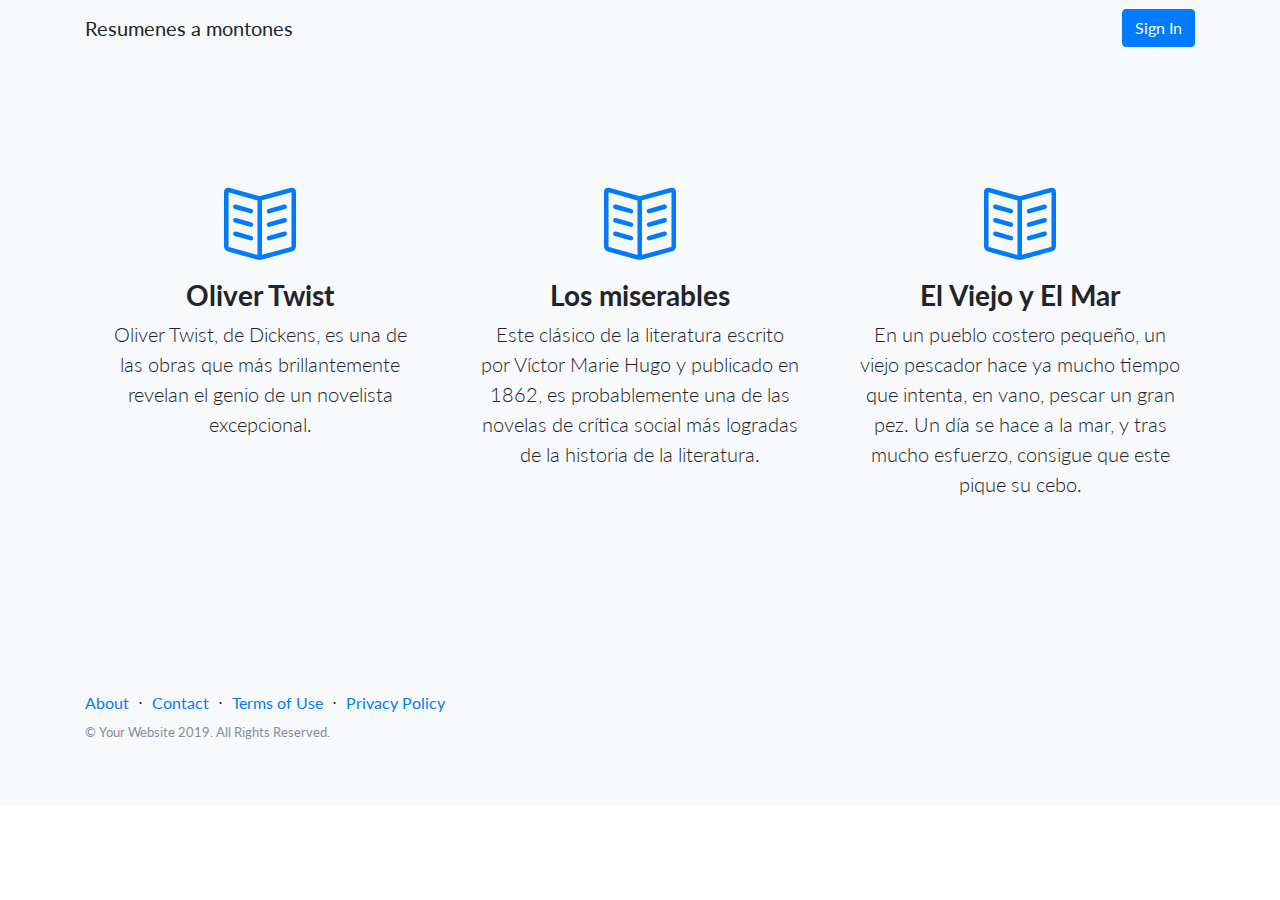
==== commit 3921fb92: "Mejora de la pagina" ====
--- a/templates/index.html
+++ b/templates/index.html
@@ -21,6 +21,9 @@
   <!-- Custom styles for this template -->
   <link href="/static/css/landing-page.min.css" rel="stylesheet">
 
+
+  <script src="https://ajax.googleapis.com/ajax/libs/jquery/3.1.0/jquery.min.js"></script>
+
 </head>
 
 <body>
@@ -28,7 +31,7 @@
   <!-- Navigation -->
   <nav class="navbar navbar-light bg-light static-top">
     <div class="container">
-      <a class="navbar-brand" href="#">Resumenes a montones</a>
+      <a class="navbar-brand">Resumenes a montones</a>
       <a class="btn btn-primary" href="/static/login.html">Sign In</a>
     </div>
   </nav>
@@ -40,28 +43,28 @@
         <div class="col-lg-4">
           <div class="features-icons-item mx-auto mb-5 mb-lg-0 mb-lg-3">
             <div class="features-icons-icon d-flex">
-              <a href="/static/resumen_plt_anonimo.html" class="m-auto text-primary"><i class="icon-book-open m-auto text-primary"></i></a>
+              <a href="/static/login.html" class="m-auto text-primary"><i class="icon-book-open m-auto text-primary"></i></a>
             </div>
             <h3>Oliver Twist</h3>
-            <p class="lead mb-0">This theme will look great on any device, no matter the size!</p>
+            <p class="lead mb-0">Oliver Twist, de Dickens, es una de las obras que más brillantemente revelan el genio de un novelista excepcional.</p>
           </div>
         </div>
         <div class="col-lg-4">
           <div class="features-icons-item mx-auto mb-5 mb-lg-0 mb-lg-3">
             <div class="features-icons-icon d-flex">
-              <a href="/static/resumen_plt_anonimo.html" class="m-auto text-primary"><i class="icon-book-open m-auto text-primary"></i></a>
+              <a href="/static/login.html" class="m-auto text-primary"><i class="icon-book-open m-auto text-primary"></i></a>
             </div>
             <h3>Los miserables</h3>
-            <p class="lead mb-0">Featuring the latest build of the new Bootstrap 4 framework!</p>
+            <p class="lead mb-0">Este clásico de la literatura escrito por Víctor Marie Hugo y publicado en 1862, es probablemente una de las novelas de crítica social más logradas de la historia de la literatura.</p>
           </div>
         </div>
         <div class="col-lg-4">
           <div class="features-icons-item mx-auto mb-0 mb-lg-3">
             <div class="features-icons-icon d-flex">
-              <a href="/static/resumen_plt_anonimo.html" class="m-auto text-primary"><i class="icon-book-open m-auto text-primary"></i></a>
+              <a href="/static/login.html" class="m-auto text-primary"><i class="icon-book-open m-auto text-primary"></i></a>
             </div>
-            <h3>Mi planta naranja lima</h3>
-            <p class="lead mb-0">Ready to use with your own content, or customize the source files!</p>
+            <h3>El Viejo y El Mar</h3>
+            <p class="lead mb-0">En un pueblo costero pequeño, un viejo pescador hace ya mucho tiempo que intenta, en vano, pescar un gran pez. Un día se hace a la mar, y tras mucho esfuerzo, consigue que este pique su cebo.</p>
           </div>
         </div>
       </div>
@@ -92,25 +95,6 @@
           </ul>
           <p class="text-muted small mb-4 mb-lg-0">&copy; Your Website 2019. All Rights Reserved.</p>
         </div>
-        <div class="col-lg-6 h-100 text-center text-lg-right my-auto">
-          <ul class="list-inline mb-0">
-            <li class="list-inline-item mr-3">
-              <a href="#">
-                <i class="fab fa-facebook fa-2x fa-fw"></i>
-              </a>
-            </li>
-            <li class="list-inline-item mr-3">
-              <a href="#">
-                <i class="fab fa-twitter-square fa-2x fa-fw"></i>
-              </a>
-            </li>
-            <li class="list-inline-item">
-              <a href="#">
-                <i class="fab fa-instagram fa-2x fa-fw"></i>
-              </a>
-            </li>
-          </ul>
-        </div>
       </div>
     </div>
   </footer>
